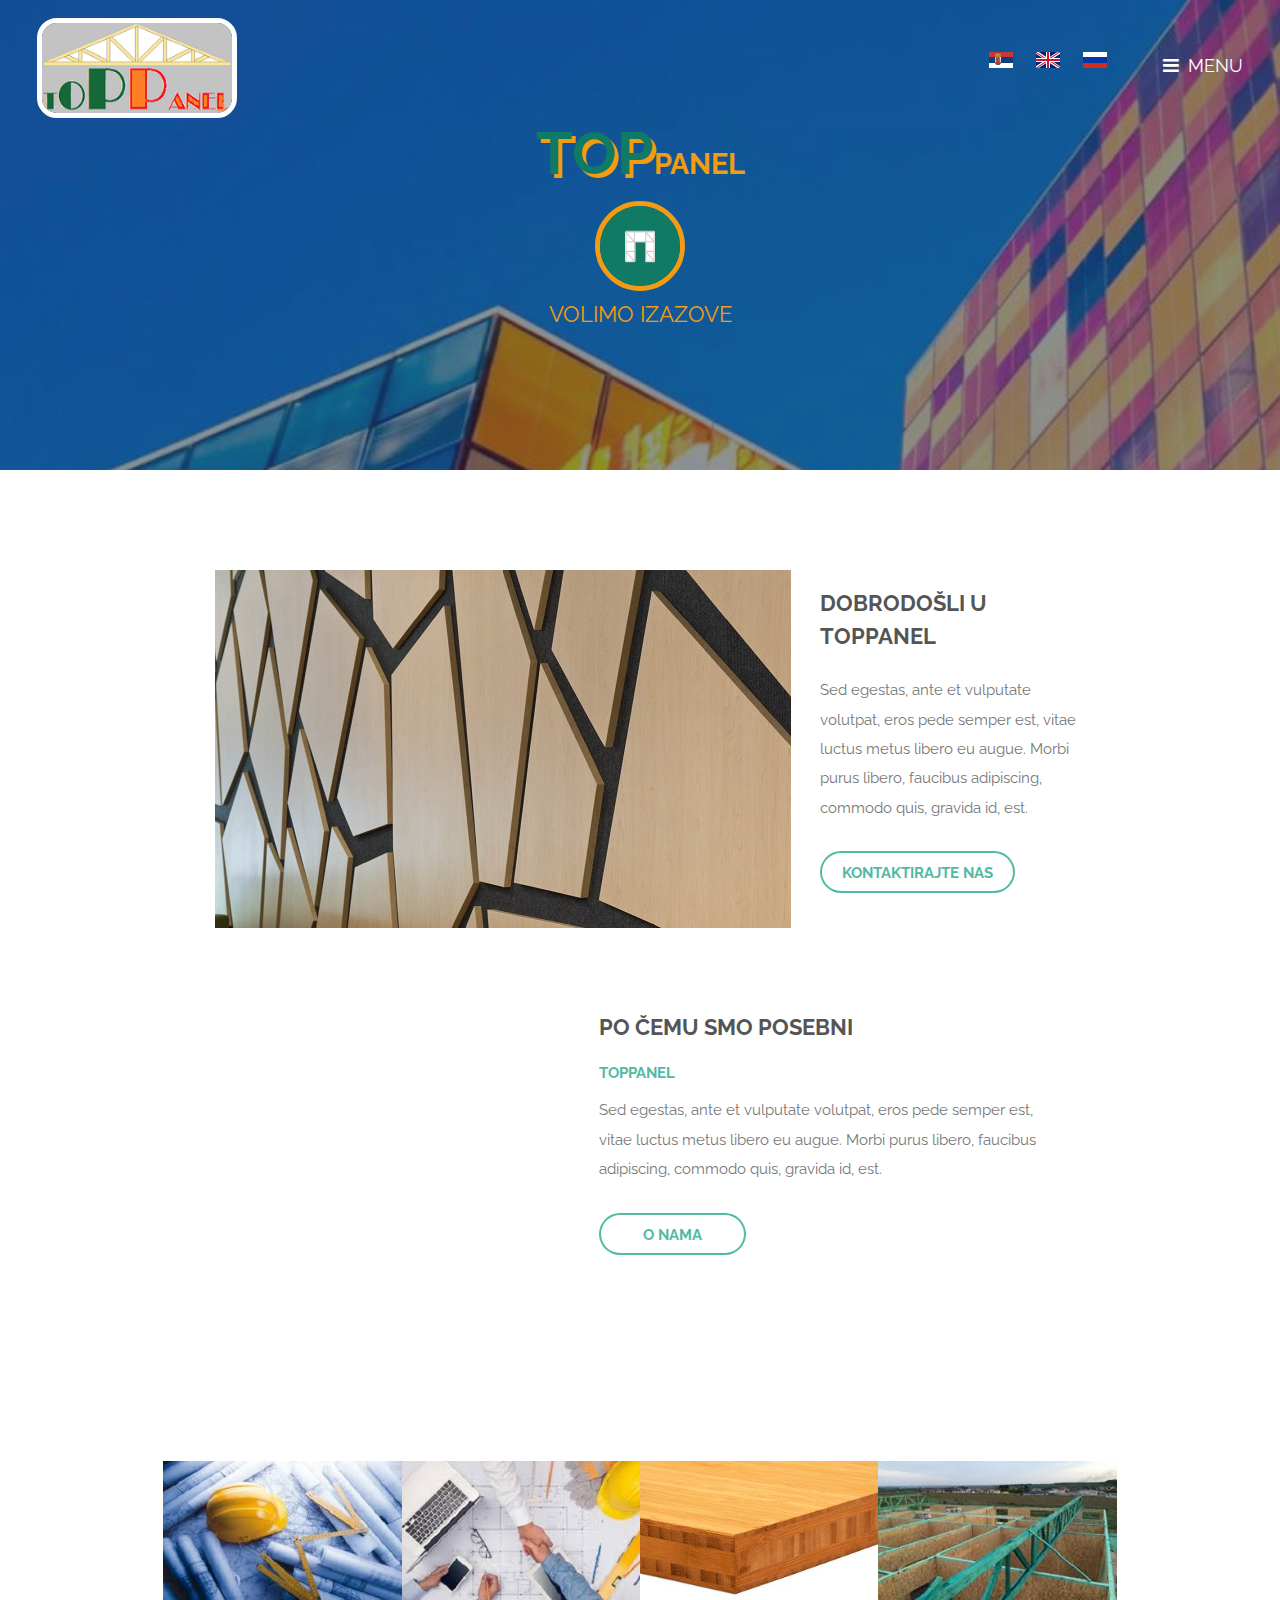
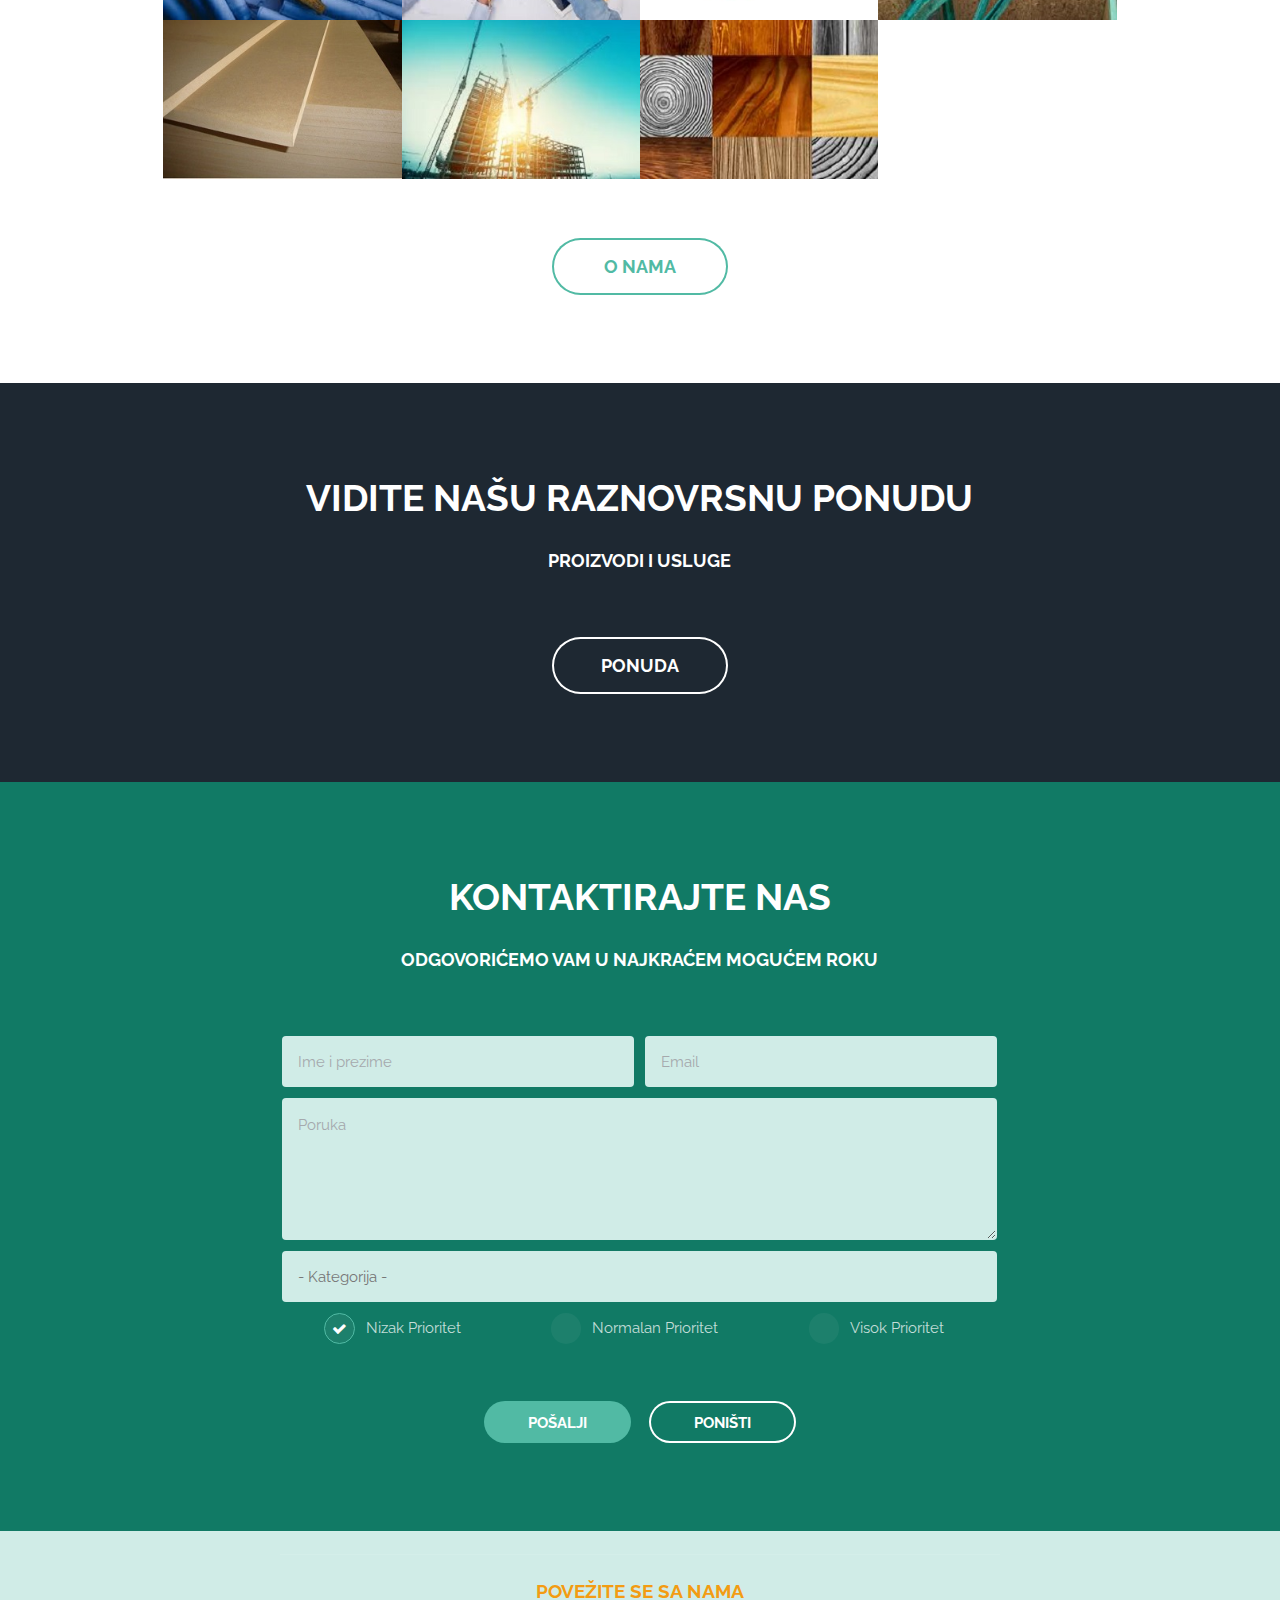
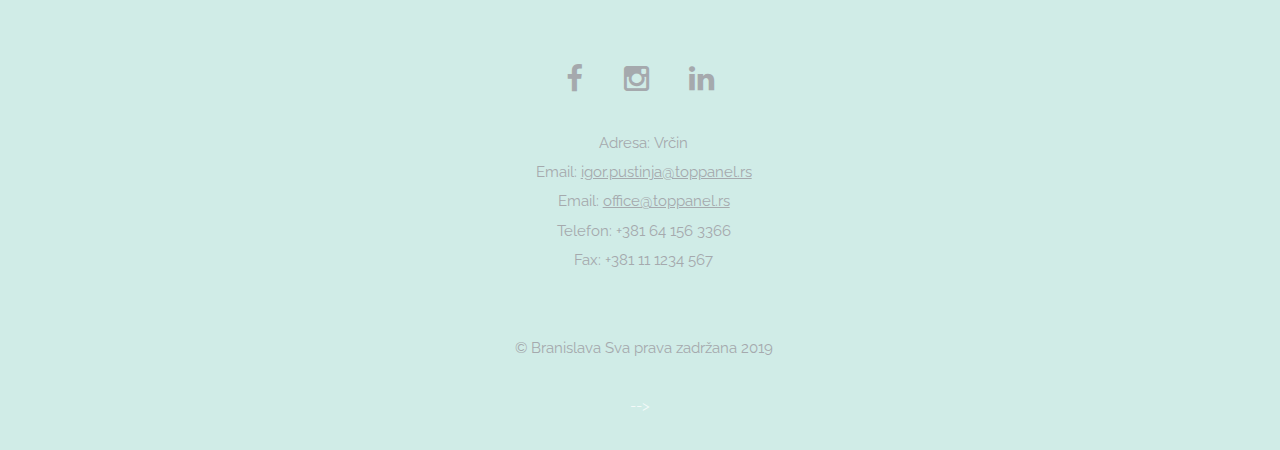
==== index.html @ eb857fca "Add files via upload" ====
<!DOCTYPE HTML>
<!--
	Retrospect by TEMPLATED
	templated.co @templatedco
	Released for free under the Creative Commons Attribution 3.0 license (templated.co/license)
-->
<html>
	<head>
		<title>Početna</title>
		<meta charset="utf-8" />
		<meta name="viewport" content="width=device-width, initial-scale=1" />
		<!--[if lte IE 8]><script src="assets/js/ie/html5shiv.js"></script><![endif]-->
		<link rel="stylesheet" href="assets/css/main.css" />
		<!--[if lte IE 8]><link rel="stylesheet" href="assets/css/ie8.css" /><![endif]-->
		<!--[if lte IE 9]><link rel="stylesheet" href="assets/css/ie9.css" /><![endif]-->
		
		<link rel="icon" href="images/p-favicon.png">
	</head>
	<body class="landing">

		<!-- Header -->
			<header id="header" class="alt">
				<!-- <img src="images/logo toppanel.png"> -->
				<h1><span><img class="image-logo"src="images/logo-small.png"></span></h1>

					<!-- <a href="index.html">TopPanel</a> --><!-- </h1> -->
					
                <a href="oNama.html" class="flag-icon"><img src="images/RS.png">
				
				<a href="index-gb.html" class="flag-icon"><img src="images/GB.png">
					<a href="#" class="flag-icon"><img src="images/RU.png">
				<a href="#nav">MENU</a>
				 

			</header>

		<!-- Nav -->
			<nav id="nav">
				<ul class="links">
					<li><a href="index.html">Početna</a></li>
					<li><a href="oNama.html">O nama</a></li>
					<li><a href="ponuda.html">Ponuda</a></li>
					<li><a href="kontaktForma.html">Kontakt</a></li>
				</ul>
			</nav>

		<!-- Banner -->
			<section id="banner">
				<!-- <span class="image"><img src="images/pp.jpg" alt="" /></span> -->
				
				<!-- <img class="imageIcon" src="images/construction-icon.png" alt=""> -->
				<!-- <span class="image-i"><img src="images/construction-icon.png" alt="" /></span> -->
				<!-- <i class="icon fa-diamond"></i> -->
				<!-- <img src="construction.jpg"> -->
				<h2><span class="top">Top</span>Panel</h2>

				<img class="imageIcon" src="images/p-green.png" alt="">
				<p>Volimo izazove</p>
				<ul class="actions">
					<!-- <li><a href="#" class="button big special">Learn More</a></li> -->
				</ul>
			</section>

		<!-- One -->
			<section id="one" class="wrapper style1">
				<div class="inner">
					<article class="feature left">
						<span class="image1"><img src="images/pic1.jpg" alt="" /></span>
						<div class="content">
							<h2>Dobrodošli u Toppanel</h2>
							<p>Sed egestas, ante et vulputate volutpat, eros pede semper est, vitae luctus metus libero eu augue. Morbi purus libero, faucibus adipiscing, commodo quis, gravida id, est.</p>
							<ul class="actions">
								<li>
									<a href="kontaktForma.html" class="button alt">Kontaktirajte nas</a>
								</li>
							</ul>
						</div>
					</article>
					<article class="feature right">
						<span class="image2"><img src="images/apstract-s.jpg" alt="" /></span>
						<div class="content">
							<h2>Po čemu smo posebni<h1><a href="index.html">Toppanel</a></h1></h2>
							<p>Sed egestas, ante et vulputate volutpat, eros pede semper est, vitae luctus metus libero eu augue. Morbi purus libero, faucibus adipiscing, commodo quis, gravida id, est.</p>
							<ul class="actions">
								<li>
									<a href="oNama.html" class="button alt">O nama</a>
								</li>
							</ul>
						</div>
					</article>
				</div>
			</section>

		<!-- Two -->
			<section id="two" class="wrapper special">
				<div class="inner">
					<!-- <header class="major narrow">
						<h2>Aliquam Blandit Mauris</h2>
						<p>Ipsum dolor tempus commodo turpis adipiscing Tempor placerat sed amet accumsan</p>
					</header> -->
					<div class="image-grid">
						<a href="#" class="image"><img src="images/planovi.jpg" alt="" /></a>
						<a href="#" class="image"><img src="images/saradnja.jpg" alt="" /></a>
						<a href="#" class="image"><img src="images/panel01.jpg" alt="" /></a>
						<a href="#" class="image"><img src="images/banner2.jpg" alt="" /></a>
						<a href="#" class="image"><img src="images/panel02.jpg" alt="" /></a>
					<!-- 	<a href="#" class="image"><img src="images/constr.jpg" alt="" /></a> -->
						
						<a href="#" class="image"><img src="images/izgradnja.jpg" alt="" /></a>
						<a href="#" class="image"><img src="images/drvo1.jpg" alt="" /></a>
						<a href="#" class="image"><img src="images/pic07.jpg" alt="" /></a>
					</div>
					<ul class="actions">
						<li><a href="oNama.html" class="button big alt">O nama</a></li>
					</ul>
				</div>
			</section>

		<!-- Three -->
			<section id="three" class="wrapper style3 special">
				<div class="inner">
					<header class="major narrow	">
						<h2>Vidite našu raznovrsnu ponudu</h2>
						<p>Proizvodi i usluge</p>
					</header>
					<ul class="actions">
						<li><a href="ponuda.html" class="button big alt">Ponuda</a></li>
					</ul>
				</div>
			</section>

		<!-- Four -->
			<section id="four" class="wrapper style2 special">
				<div class="inner">
					<header class="major narrow">
						<h2>Kontaktirajte nas</h2>
						<p>Odgovorićemo vam u najkraćem mogućem roku</p>
					</header>
					<form action="#" method="POST">
						<div class="container 75%">
							<div class="row uniform 50%">
								<div class="6u 12u$(xsmall)">
									<input name="name" placeholder="Ime i prezime" type="text" />
								</div>
								<div class="6u$ 12u$(xsmall)">
									<input name="email" placeholder="Email" type="email" />
								</div>
								<div class="12u$">
									<textarea name="message" placeholder="Poruka" rows="4"></textarea>
								</div>
								<div class="12u$">
										<div class="select-wrapper">
											<select name="category" id="category">
												<option value="">- Kategorija -</option>
												<option value="1">Proizvodnja</option>
												<option value="1">Isporuka</option>
												<option value="1">Administracija</option>
												<option value="1">Kadrovska</option>
											</select>
										</div>
									</div>
									<div class="4u 12u$(xsmall)">
										<input type="radio" id="priority-low" name="priority" checked>
										<label for="priority-low">Nizak Prioritet</label>
									</div>
									<div class="4u 12u$(xsmall)">
										<input type="radio" id="priority-normal" name="priority">
										<label for="priority-normal">Normalan Prioritet</label>
									</div>
									<div class="4u$ 12u$(xsmall)">
										<input type="radio" id="priority-high" name="priority">
										<label for="priority-high">Visok Prioritet</label>
									</div>
									<!-- <div class="6u 12u$(small)">
										<input type="checkbox" id="copy" name="copy">
										<label for="copy">Email me a copy of this message</label>
									</div>
									<div class="6u$ 12u$(small)">
										<input type="checkbox" id="human" name="human" checked>
										<label for="human">I am a human and not a robot</label>
									</div> -->
							</div>
						</div>
						<ul class="actions">
							<li><input type="submit" class="special" value="Pošalji" /></li>
							<li><input type="reset" class="alt" value="Poništi" /></li>
						</ul>
					</form>
				</div>
			</section>

		<!-- Footer -->
			<footer id="footer">
				<div class="inner">
					<div class="inner">
					<header class="major narrow">
						<h3>Povežite se sa nama</h3>
					<!-- 	<p>Where are we</p> -->
					</header>
					<!-- <ul class="copyright">
						
						<li>Adresa: Milutina Milankovića, Beograd</li><br>
						<li>Email: <a #>branislavamladenovic1@gmail.com</a></li>
					</ul> -->
					<ul class="icons">
						<li><a href="#" class="icon fa-facebook">
							<span class="label">Facebook</span>
						</a></li>
						<!-- <li><a href="#" class="icon fa-twitter">
							<span class="label">Twitter</span>
						</a></li> -->
						<li><a href="#" class="icon fa-instagram">
							<span class="label">Instagram</span>
						</a></li>
						<li><a href="#" class="icon fa-linkedin">
							<span class="label">LinkedIn</span>
						</a></li>
					</ul>
					<ul class="copyright">
						<li>Adresa: Vrčin</li>
						<li>Email: <a #>igor.pustinja@toppanel.rs</a></li>
						<li>Email: <a #>office@toppanel.rs</a></li>
						<li>Telefon: +381 64 156 3366</li>
						<li>Fax: +381 11 1234 567</li><br><br>
						<li>&copy; Branislava Sva prava zadržana 2019</li>
						<!-- <li>Images: <a href="http://unsplash.com">TopPanel</a>.</li>
						<li>Design: <a href="http://templated.co">BM</a>.</li> -->
					</ul>
					<!-- ="http://templated.co">BM</a>.</li> --> -->
					</ul>
				</div>
			</footer>

		<!-- Scripts -->
			<script src="assets/js/jquery.min.js"></script>
			<script src="assets/js/skel.min.js"></script>
			<script src="assets/js/util.js"></script>
			<!--[if lte IE 8]><script src="assets/js/ie/respond.min.js"></script><![endif]-->
			<script src="assets/js/main.js"></script>

	</body>
</html>
---- assets/css/main.css ----
@charset "UTF-8";
@import url(font-awesome.min.css);
@import url("https://fonts.googleapis.com/css?family=Raleway:400,500,700");

/*
	Retrospect by TEMPLATED
	templated.co @templatedco
	Released for free under the Creative Commons Attribution 3.0 license (templated.co/license)
*/

/* Reset */

	html, body, div, span, applet, object, iframe, h1, h2, h3, h4, h5, h6, p, blockquote, pre, a, abbr, acronym, address, big, cite, code, del, dfn, em, img, ins, kbd, q, s, samp, small, strike, strong, sub, sup, tt, var, b, u, i, center, dl, dt, dd, ol, ul, li, fieldset, form, label, legend, table, caption, tbody, tfoot, thead, tr, th, td, article, aside, canvas, details, embed, figure, figcaption, footer, header, hgroup, menu, nav, output, ruby, section, summary, time, mark, audio, video {
		margin: 0;
		padding: 0;
		border: 0;
		font-size: 100%;
		font: inherit;
		vertical-align: baseline;
	}

	article, aside, details, figcaption, figure, footer, header, hgroup, menu, nav, section {
		display: block;
	}

	body {
		line-height: 1;
	}

	ol, ul {
		list-style: none;
	}

	blockquote, q {
		quotes: none;
	}

	blockquote:before, blockquote:after, q:before, q:after {
		content: '';
		content: none;
	}

	table {
		border-collapse: collapse;
		border-spacing: 0;
	}

	body {
		-webkit-text-size-adjust: none;
	}

/* Box Model */

	*, *:before, *:after {
		-moz-box-sizing: border-box;
		-webkit-box-sizing: border-box;
		box-sizing: border-box;
	}

/* Containers */

	.container {
		margin-left: auto;
		margin-right: auto;
	}

	.container.\31 25\25 {
		width: 100%;
		max-width: 100em;
		min-width: 80em;
	}

	.container.\37 5\25 {
		width: 60em;
	}

	.container.\35 0\25 {
		width: 40em;
	}

	.container.\32 5\25 {
		width: 20em;
	}

	.container {
		width: 80em;
	}

	@media screen and (max-width: 1680px) {

		.container.\31 25\25 {
			width: 100%;
			max-width: 100em;
			min-width: 80em;
		}

		.container.\37 5\25 {
			width: 60em;
		}

		.container.\35 0\25 {
			width: 40em;
		}

		.container.\32 5\25 {
			width: 20em;
		}

		.container {
			width: 80em;
		}

	}

	@media screen and (max-width: 1280px) {

		.container.\31 25\25 {
			width: 100%;
			max-width: 81.25em;
			min-width: 65em;
		}

		.container.\37 5\25 {
			width: 48.75em;
		}

		.container.\35 0\25 {
			width: 32.5em;
		}

		.container.\32 5\25 {
			width: 16.25em;
		}

		.container {
			width: 65em;
		}

	}

	@media screen and (max-width: 980px) {

		.container.\31 25\25 {
			width: 100%;
			max-width: 112.5%;
			min-width: 90%;
		}

		.container.\37 5\25 {
			width: 67.5%;
		}

		.container.\35 0\25 {
			width: 45%;
		}

		.container.\32 5\25 {
			width: 22.5%;
		}

		.container {
			width: 90% !important;
		}

	}

	@media screen and (max-width: 736px) {

		.container.\31 25\25 {
			width: 100%;
			max-width: 112.5%;
			min-width: 90%;
		}

		.container.\37 5\25 {
			width: 67.5%;
		}

		.container.\35 0\25 {
			width: 45%;
		}

		.container.\32 5\25 {
			width: 22.5%;
		}

		.container {
			width: 90% !important;
		}

	}

	@media screen and (max-width: 480px) {

		.container.\31 25\25 {
			width: 100%;
			max-width: 112.5%;
			min-width: 90%;
		}

		.container.\37 5\25 {
			width: 67.5%;
		}

		.container.\35 0\25 {
			width: 45%;
		}

		.container.\32 5\25 {
			width: 22.5%;
		}

		.container {
			width: 90% !important;
		}

	}

/* Grid */

	.row {
		border-bottom: solid 1px transparent;
		-moz-box-sizing: border-box;
		-webkit-box-sizing: border-box;
		box-sizing: border-box;
	}

	.row > * {
		float: left;
		-moz-box-sizing: border-box;
		-webkit-box-sizing: border-box;
		box-sizing: border-box;
	}

	.row:after, .row:before {
		content: '';
		display: block;
		clear: both;
		height: 0;
	}

	.row.uniform > * > :first-child {
		margin-top: 0;
	}

	.row.uniform > * > :last-child {
		margin-bottom: 0;
	}

	.row.\30 \25 > * {
		padding: 0 0 0 0em;
	}

	.row.\30 \25 {
		margin: 0 0 -1px 0em;
	}

	.row.uniform.\30 \25 > * {
		padding: 0em 0 0 0em;
	}

	.row.uniform.\30 \25 {
		margin: 0em 0 -1px 0em;
	}

	.row > * {
		padding: 0 0 0 2em;
	}

	.row {
		margin: 0 0 -1px -2em;
	}

	.row.uniform > * {
		padding: 2em 0 0 2em;
	}

	.row.uniform {
		margin: -2em 0 -1px -2em;
	}

	.row.\32 00\25 > * {
		padding: 0 0 0 4em;
	}

	.row.\32 00\25 {
		margin: 0 0 -1px -4em;
	}

	.row.uniform.\32 00\25 > * {
		padding: 4em 0 0 4em;
	}

	.row.uniform.\32 00\25 {
		margin: -4em 0 -1px -4em;
	}

	.row.\31 50\25 > * {
		padding: 0 0 0 3em;
	}

	.row.\31 50\25 {
		margin: 0 0 -1px -3em;
	}

	.row.uniform.\31 50\25 > * {
		padding: 3em 0 0 3em;
	}

	.row.uniform.\31 50\25 {
		margin: -3em 0 -1px -3em;
	}

	.row.\35 0\25 > * {
		padding: 0 0 0 1em;
	}

	.row.\35 0\25 {
		margin: 0 0 -1px -1em;
	}

	.row.uniform.\35 0\25 > * {
		padding: 1em 0 0 1em;
	}

	.row.uniform.\35 0\25 {
		margin: -1em 0 -1px -1em;
	}

	.row.\32 5\25 > * {
		padding: 0 0 0 0.5em;
	}

	.row.\32 5\25 {
		margin: 0 0 -1px -0.5em;
	}

	.row.uniform.\32 5\25 > * {
		padding: 0.5em 0 0 0.5em;
	}

	.row.uniform.\32 5\25 {
		margin: -0.5em 0 -1px -0.5em;
	}

	.\31 2u, .\31 2u\24 {
		width: 100%;
		clear: none;
		margin-left: 0;
	}

	.\31 1u, .\31 1u\24 {
		width: 91.6666666667%;
		clear: none;
		margin-left: 0;
	}

	.\31 0u, .\31 0u\24 {
		width: 83.3333333333%;
		clear: none;
		margin-left: 0;
	}

	.\39 u, .\39 u\24 {
		width: 75%;
		clear: none;
		margin-left: 0;
	}

	.\38 u, .\38 u\24 {
		width: 66.6666666667%;
		clear: none;
		margin-left: 0;
	}

	.\37 u, .\37 u\24 {
		width: 58.3333333333%;
		clear: none;
		margin-left: 0;
	}

	.\36 u, .\36 u\24 {
		width: 50%;
		clear: none;
		margin-left: 0;
	}

	.\35 u, .\35 u\24 {
		width: 41.6666666667%;
		clear: none;
		margin-left: 0;
	}

	.\34 u, .\34 u\24 {
		width: 33.3333333333%;
		clear: none;
		margin-left: 0;
	}

	.\33 u, .\33 u\24 {
		width: 25%;
		clear: none;
		margin-left: 0;
	}

	.\32 u, .\32 u\24 {
		width: 16.6666666667%;
		clear: none;
		margin-left: 0;
	}

	.\31 u, .\31 u\24 {
		width: 8.3333333333%;
		clear: none;
		margin-left: 0;
	}

	.\31 2u\24 + *,
	.\31 1u\24 + *,
	.\31 0u\24 + *,
	.\39 u\24 + *,
	.\38 u\24 + *,
	.\37 u\24 + *,
	.\36 u\24 + *,
	.\35 u\24 + *,
	.\34 u\24 + *,
	.\33 u\24 + *,
	.\32 u\24 + *,
	.\31 u\24 + * {
		clear: left;
	}

	.\-11u {
		margin-left: 91.66667%;
	}

	.\-10u {
		margin-left: 83.33333%;
	}

	.\-9u {
		margin-left: 75%;
	}

	.\-8u {
		margin-left: 66.66667%;
	}

	.\-7u {
		margin-left: 58.33333%;
	}

	.\-6u {
		margin-left: 50%;
	}

	.\-5u {
		margin-left: 41.66667%;
	}

	.\-4u {
		margin-left: 33.33333%;
	}

	.\-3u {
		margin-left: 25%;
	}

	.\-2u {
		margin-left: 16.66667%;
	}

	.\-1u {
		margin-left: 8.33333%;
	}

	@media screen and (max-width: 1680px) {

		.row > * {
			padding: 0 0 0 2em;
		}

		.row {
			margin: 0 0 -1px -2em;
		}

		.row.uniform > * {
			padding: 2em 0 0 2em;
		}

		.row.uniform {
			margin: -2em 0 -1px -2em;
		}

		.row.\32 00\25 > * {
			padding: 0 0 0 4em;
		}

		.row.\32 00\25 {
			margin: 0 0 -1px -4em;
		}

		.row.uniform.\32 00\25 > * {
			padding: 4em 0 0 4em;
		}

		.row.uniform.\32 00\25 {
			margin: -4em 0 -1px -4em;
		}

		.row.\31 50\25 > * {
			padding: 0 0 0 3em;
		}

		.row.\31 50\25 {
			margin: 0 0 -1px -3em;
		}

		.row.uniform.\31 50\25 > * {
			padding: 3em 0 0 3em;
		}

		.row.uniform.\31 50\25 {
			margin: -3em 0 -1px -3em;
		}

		.row.\35 0\25 > * {
			padding: 0 0 0 1em;
		}

		.row.\35 0\25 {
			margin: 0 0 -1px -1em;
		}

		.row.uniform.\35 0\25 > * {
			padding: 1em 0 0 1em;
		}

		.row.uniform.\35 0\25 {
			margin: -1em 0 -1px -1em;
		}

		.row.\32 5\25 > * {
			padding: 0 0 0 0.5em;
		}

		.row.\32 5\25 {
			margin: 0 0 -1px -0.5em;
		}

		.row.uniform.\32 5\25 > * {
			padding: 0.5em 0 0 0.5em;
		}

		.row.uniform.\32 5\25 {
			margin: -0.5em 0 -1px -0.5em;
		}

		.\31 2u\28xlarge\29, .\31 2u\24\28xlarge\29 {
			width: 100%;
			clear: none;
			margin-left: 0;
		}

		.\31 1u\28xlarge\29, .\31 1u\24\28xlarge\29 {
			width: 91.6666666667%;
			clear: none;
			margin-left: 0;
		}

		.\31 0u\28xlarge\29, .\31 0u\24\28xlarge\29 {
			width: 83.3333333333%;
			clear: none;
			margin-left: 0;
		}

		.\39 u\28xlarge\29, .\39 u\24\28xlarge\29 {
			width: 75%;
			clear: none;
			margin-left: 0;
		}

		.\38 u\28xlarge\29, .\38 u\24\28xlarge\29 {
			width: 66.6666666667%;
			clear: none;
			margin-left: 0;
		}

		.\37 u\28xlarge\29, .\37 u\24\28xlarge\29 {
			width: 58.3333333333%;
			clear: none;
			margin-left: 0;
		}

		.\36 u\28xlarge\29, .\36 u\24\28xlarge\29 {
			width: 50%;
			clear: none;
			margin-left: 0;
		}

		.\35 u\28xlarge\29, .\35 u\24\28xlarge\29 {
			width: 41.6666666667%;
			clear: none;
			margin-left: 0;
		}

		.\34 u\28xlarge\29, .\34 u\24\28xlarge\29 {
			width: 33.3333333333%;
			clear: none;
			margin-left: 0;
		}

		.\33 u\28xlarge\29, .\33 u\24\28xlarge\29 {
			width: 25%;
			clear: none;
			margin-left: 0;
		}

		.\32 u\28xlarge\29, .\32 u\24\28xlarge\29 {
			width: 16.6666666667%;
			clear: none;
			margin-left: 0;
		}

		.\31 u\28xlarge\29, .\31 u\24\28xlarge\29 {
			width: 8.3333333333%;
			clear: none;
			margin-left: 0;
		}

		.\31 2u\24\28xlarge\29 + *,
		.\31 1u\24\28xlarge\29 + *,
		.\31 0u\24\28xlarge\29 + *,
		.\39 u\24\28xlarge\29 + *,
		.\38 u\24\28xlarge\29 + *,
		.\37 u\24\28xlarge\29 + *,
		.\36 u\24\28xlarge\29 + *,
		.\35 u\24\28xlarge\29 + *,
		.\34 u\24\28xlarge\29 + *,
		.\33 u\24\28xlarge\29 + *,
		.\32 u\24\28xlarge\29 + *,
		.\31 u\24\28xlarge\29 + * {
			clear: left;
		}

		.\-11u\28xlarge\29 {
			margin-left: 91.66667%;
		}

		.\-10u\28xlarge\29 {
			margin-left: 83.33333%;
		}

		.\-9u\28xlarge\29 {
			margin-left: 75%;
		}

		.\-8u\28xlarge\29 {
			margin-left: 66.66667%;
		}

		.\-7u\28xlarge\29 {
			margin-left: 58.33333%;
		}

		.\-6u\28xlarge\29 {
			margin-left: 50%;
		}

		.\-5u\28xlarge\29 {
			margin-left: 41.66667%;
		}

		.\-4u\28xlarge\29 {
			margin-left: 33.33333%;
		}

		.\-3u\28xlarge\29 {
			margin-left: 25%;
		}

		.\-2u\28xlarge\29 {
			margin-left: 16.66667%;
		}

		.\-1u\28xlarge\29 {
			margin-left: 8.33333%;
		}

	}

	@media screen and (max-width: 1280px) {

		.row > * {
			padding: 0 0 0 1.5em;
		}

		.row {
			margin: 0 0 -1px -1.5em;
		}

		.row.uniform > * {
			padding: 1.5em 0 0 1.5em;
		}

		.row.uniform {
			margin: -1.5em 0 -1px -1.5em;
		}

		.row.\32 00\25 > * {
			padding: 0 0 0 3em;
		}

		.row.\32 00\25 {
			margin: 0 0 -1px -3em;
		}

		.row.uniform.\32 00\25 > * {
			padding: 3em 0 0 3em;
		}

		.row.uniform.\32 00\25 {
			margin: -3em 0 -1px -3em;
		}

		.row.\31 50\25 > * {
			padding: 0 0 0 2.25em;
		}

		.row.\31 50\25 {
			margin: 0 0 -1px -2.25em;
		}

		.row.uniform.\31 50\25 > * {
			padding: 2.25em 0 0 2.25em;
		}

		.row.uniform.\31 50\25 {
			margin: -2.25em 0 -1px -2.25em;
		}

		.row.\35 0\25 > * {
			padding: 0 0 0 0.75em;
		}

		.row.\35 0\25 {
			margin: 0 0 -1px -0.75em;
		}

		.row.uniform.\35 0\25 > * {
			padding: 0.75em 0 0 0.75em;
		}

		.row.uniform.\35 0\25 {
			margin: -0.75em 0 -1px -0.75em;
		}

		.row.\32 5\25 > * {
			padding: 0 0 0 0.375em;
		}

		.row.\32 5\25 {
			margin: 0 0 -1px -0.375em;
		}

		.row.uniform.\32 5\25 > * {
			padding: 0.375em 0 0 0.375em;
		}

		.row.uniform.\32 5\25 {
			margin: -0.375em 0 -1px -0.375em;
		}

		.\31 2u\28large\29, .\31 2u\24\28large\29 {
			width: 100%;
			clear: none;
			margin-left: 0;
		}

		.\31 1u\28large\29, .\31 1u\24\28large\29 {
			width: 91.6666666667%;
			clear: none;
			margin-left: 0;
		}

		.\31 0u\28large\29, .\31 0u\24\28large\29 {
			width: 83.3333333333%;
			clear: none;
			margin-left: 0;
		}

		.\39 u\28large\29, .\39 u\24\28large\29 {
			width: 75%;
			clear: none;
			margin-left: 0;
		}

		.\38 u\28large\29, .\38 u\24\28large\29 {
			width: 66.6666666667%;
			clear: none;
			margin-left: 0;
		}

		.\37 u\28large\29, .\37 u\24\28large\29 {
			width: 58.3333333333%;
			clear: none;
			margin-left: 0;
		}

		.\36 u\28large\29, .\36 u\24\28large\29 {
			width: 50%;
			clear: none;
			margin-left: 0;
		}

		.\35 u\28large\29, .\35 u\24\28large\29 {
			width: 41.6666666667%;
			clear: none;
			margin-left: 0;
		}

		.\34 u\28large\29, .\34 u\24\28large\29 {
			width: 33.3333333333%;
			clear: none;
			margin-left: 0;
		}

		.\33 u\28large\29, .\33 u\24\28large\29 {
			width: 25%;
			clear: none;
			margin-left: 0;
		}

		.\32 u\28large\29, .\32 u\24\28large\29 {
			width: 16.6666666667%;
			clear: none;
			margin-left: 0;
		}

		.\31 u\28large\29, .\31 u\24\28large\29 {
			width: 8.3333333333%;
			clear: none;
			margin-left: 0;
		}

		.\31 2u\24\28large\29 + *,
		.\31 1u\24\28large\29 + *,
		.\31 0u\24\28large\29 + *,
		.\39 u\24\28large\29 + *,
		.\38 u\24\28large\29 + *,
		.\37 u\24\28large\29 + *,
		.\36 u\24\28large\29 + *,
		.\35 u\24\28large\29 + *,
		.\34 u\24\28large\29 + *,
		.\33 u\24\28large\29 + *,
		.\32 u\24\28large\29 + *,
		.\31 u\24\28large\29 + * {
			clear: left;
		}

		.\-11u\28large\29 {
			margin-left: 91.66667%;
		}

		.\-10u\28large\29 {
			margin-left: 83.33333%;
		}

		.\-9u\28large\29 {
			margin-left: 75%;
		}

		.\-8u\28large\29 {
			margin-left: 66.66667%;
		}

		.\-7u\28large\29 {
			margin-left: 58.33333%;
		}

		.\-6u\28large\29 {
			margin-left: 50%;
		}

		.\-5u\28large\29 {
			margin-left: 41.66667%;
		}

		.\-4u\28large\29 {
			margin-left: 33.33333%;
		}

		.\-3u\28large\29 {
			margin-left: 25%;
		}

		.\-2u\28large\29 {
			margin-left: 16.66667%;
		}

		.\-1u\28large\29 {
			margin-left: 8.33333%;
		}

	}

	@media screen and (max-width: 980px) {

		.row > * {
			padding: 0 0 0 1.5em;
		}

		.row {
			margin: 0 0 -1px -1.5em;
		}

		.row.uniform > * {
			padding: 1.5em 0 0 1.5em;
		}

		.row.uniform {
			margin: -1.5em 0 -1px -1.5em;
		}

		.row.\32 00\25 > * {
			padding: 0 0 0 3em;
		}

		.row.\32 00\25 {
			margin: 0 0 -1px -3em;
		}

		.row.uniform.\32 00\25 > * {
			padding: 3em 0 0 3em;
		}

		.row.uniform.\32 00\25 {
			margin: -3em 0 -1px -3em;
		}

		.row.\31 50\25 > * {
			padding: 0 0 0 2.25em;
		}

		.row.\31 50\25 {
			margin: 0 0 -1px -2.25em;
		}

		.row.uniform.\31 50\25 > * {
			padding: 2.25em 0 0 2.25em;
		}

		.row.uniform.\31 50\25 {
			margin: -2.25em 0 -1px -2.25em;
		}

		.row.\35 0\25 > * {
			padding: 0 0 0 0.75em;
		}

		.row.\35 0\25 {
			margin: 0 0 -1px -0.75em;
		}

		.row.uniform.\35 0\25 > * {
			padding: 0.75em 0 0 0.75em;
		}

		.row.uniform.\35 0\25 {
			margin: -0.75em 0 -1px -0.75em;
		}

		.row.\32 5\25 > * {
			padding: 0 0 0 0.375em;
		}

		.row.\32 5\25 {
			margin: 0 0 -1px -0.375em;
		}

		.row.uniform.\32 5\25 > * {
			padding: 0.375em 0 0 0.375em;
		}

		.row.uniform.\32 5\25 {
			margin: -0.375em 0 -1px -0.375em;
		}

		.\31 2u\28medium\29, .\31 2u\24\28medium\29 {
			width: 100%;
			clear: none;
			margin-left: 0;
		}

		.\31 1u\28medium\29, .\31 1u\24\28medium\29 {
			width: 91.6666666667%;
			clear: none;
			margin-left: 0;
		}

		.\31 0u\28medium\29, .\31 0u\24\28medium\29 {
			width: 83.3333333333%;
			clear: none;
			margin-left: 0;
		}

		.\39 u\28medium\29, .\39 u\24\28medium\29 {
			width: 75%;
			clear: none;
			margin-left: 0;
		}

		.\38 u\28medium\29, .\38 u\24\28medium\29 {
			width: 66.6666666667%;
			clear: none;
			margin-left: 0;
		}

		.\37 u\28medium\29, .\37 u\24\28medium\29 {
			width: 58.3333333333%;
			clear: none;
			margin-left: 0;
		}

		.\36 u\28medium\29, .\36 u\24\28medium\29 {
			width: 50%;
			clear: none;
			margin-left: 0;
		}

		.\35 u\28medium\29, .\35 u\24\28medium\29 {
			width: 41.6666666667%;
			clear: none;
			margin-left: 0;
		}

		.\34 u\28medium\29, .\34 u\24\28medium\29 {
			width: 33.3333333333%;
			clear: none;
			margin-left: 0;
		}

		.\33 u\28medium\29, .\33 u\24\28medium\29 {
			width: 25%;
			clear: none;
			margin-left: 0;
		}

		.\32 u\28medium\29, .\32 u\24\28medium\29 {
			width: 16.6666666667%;
			clear: none;
			margin-left: 0;
		}

		.\31 u\28medium\29, .\31 u\24\28medium\29 {
			width: 8.3333333333%;
			clear: none;
			margin-left: 0;
		}

		.\31 2u\24\28medium\29 + *,
		.\31 1u\24\28medium\29 + *,
		.\31 0u\24\28medium\29 + *,
		.\39 u\24\28medium\29 + *,
		.\38 u\24\28medium\29 + *,
		.\37 u\24\28medium\29 + *,
		.\36 u\24\28medium\29 + *,
		.\35 u\24\28medium\29 + *,
		.\34 u\24\28medium\29 + *,
		.\33 u\24\28medium\29 + *,
		.\32 u\24\28medium\29 + *,
		.\31 u\24\28medium\29 + * {
			clear: left;
		}

		.\-11u\28medium\29 {
			margin-left: 91.66667%;
		}

		.\-10u\28medium\29 {
			margin-left: 83.33333%;
		}

		.\-9u\28medium\29 {
			margin-left: 75%;
		}

		.\-8u\28medium\29 {
			margin-left: 66.66667%;
		}

		.\-7u\28medium\29 {
			margin-left: 58.33333%;
		}

		.\-6u\28medium\29 {
			margin-left: 50%;
		}

		.\-5u\28medium\29 {
			margin-left: 41.66667%;
		}

		.\-4u\28medium\29 {
			margin-left: 33.33333%;
		}

		.\-3u\28medium\29 {
			margin-left: 25%;
		}

		.\-2u\28medium\29 {
			margin-left: 16.66667%;
		}

		.\-1u\28medium\29 {
			margin-left: 8.33333%;
		}

	}

	@media screen and (max-width: 736px) {

		.row > * {
			padding: 0 0 0 1.25em;
		}

		.row {
			margin: 0 0 -1px -1.25em;
		}

		.row.uniform > * {
			padding: 1.25em 0 0 1.25em;
		}

		.row.uniform {
			margin: -1.25em 0 -1px -1.25em;
		}

		.row.\32 00\25 > * {
			padding: 0 0 0 2.5em;
		}

		.row.\32 00\25 {
			margin: 0 0 -1px -2.5em;
		}

		.row.uniform.\32 00\25 > * {
			padding: 2.5em 0 0 2.5em;
		}

		.row.uniform.\32 00\25 {
			margin: -2.5em 0 -1px -2.5em;
		}

		.row.\31 50\25 > * {
			padding: 0 0 0 1.875em;
		}

		.row.\31 50\25 {
			margin: 0 0 -1px -1.875em;
		}

		.row.uniform.\31 50\25 > * {
			padding: 1.875em 0 0 1.875em;
		}

		.row.uniform.\31 50\25 {
			margin: -1.875em 0 -1px -1.875em;
		}

		.row.\35 0\25 > * {
			padding: 0 0 0 0.625em;
		}

		.row.\35 0\25 {
			margin: 0 0 -1px -0.625em;
		}

		.row.uniform.\35 0\25 > * {
			padding: 0.625em 0 0 0.625em;
		}

		.row.uniform.\35 0\25 {
			margin: -0.625em 0 -1px -0.625em;
		}

		.row.\32 5\25 > * {
			padding: 0 0 0 0.3125em;
		}

		.row.\32 5\25 {
			margin: 0 0 -1px -0.3125em;
		}

		.row.uniform.\32 5\25 > * {
			padding: 0.3125em 0 0 0.3125em;
		}

		.row.uniform.\32 5\25 {
			margin: -0.3125em 0 -1px -0.3125em;
		}

		.\31 2u\28small\29, .\31 2u\24\28small\29 {
			width: 100%;
			clear: none;
			margin-left: 0;
		}

		.\31 1u\28small\29, .\31 1u\24\28small\29 {
			width: 91.6666666667%;
			clear: none;
			margin-left: 0;
		}

		.\31 0u\28small\29, .\31 0u\24\28small\29 {
			width: 83.3333333333%;
			clear: none;
			margin-left: 0;
		}

		.\39 u\28small\29, .\39 u\24\28small\29 {
			width: 75%;
			clear: none;
			margin-left: 0;
		}

		.\38 u\28small\29, .\38 u\24\28small\29 {
			width: 66.6666666667%;
			clear: none;
			margin-left: 0;
		}

		.\37 u\28small\29, .\37 u\24\28small\29 {
			width: 58.3333333333%;
			clear: none;
			margin-left: 0;
		}

		.\36 u\28small\29, .\36 u\24\28small\29 {
			width: 50%;
			clear: none;
			margin-left: 0;
		}

		.\35 u\28small\29, .\35 u\24\28small\29 {
			width: 41.6666666667%;
			clear: none;
			margin-left: 0;
		}

		.\34 u\28small\29, .\34 u\24\28small\29 {
			width: 33.3333333333%;
			clear: none;
			margin-left: 0;
		}

		.\33 u\28small\29, .\33 u\24\28small\29 {
			width: 25%;
			clear: none;
			margin-left: 0;
		}

		.\32 u\28small\29, .\32 u\24\28small\29 {
			width: 16.6666666667%;
			clear: none;
			margin-left: 0;
		}

		.\31 u\28small\29, .\31 u\24\28small\29 {
			width: 8.3333333333%;
			clear: none;
			margin-left: 0;
		}

		.\31 2u\24\28small\29 + *,
		.\31 1u\24\28small\29 + *,
		.\31 0u\24\28small\29 + *,
		.\39 u\24\28small\29 + *,
		.\38 u\24\28small\29 + *,
		.\37 u\24\28small\29 + *,
		.\36 u\24\28small\29 + *,
		.\35 u\24\28small\29 + *,
		.\34 u\24\28small\29 + *,
		.\33 u\24\28small\29 + *,
		.\32 u\24\28small\29 + *,
		.\31 u\24\28small\29 + * {
			clear: left;
		}

		.\-11u\28small\29 {
			margin-left: 91.66667%;
		}

		.\-10u\28small\29 {
			margin-left: 83.33333%;
		}

		.\-9u\28small\29 {
			margin-left: 75%;
		}

		.\-8u\28small\29 {
			margin-left: 66.66667%;
		}

		.\-7u\28small\29 {
			margin-left: 58.33333%;
		}

		.\-6u\28small\29 {
			margin-left: 50%;
		}

		.\-5u\28small\29 {
			margin-left: 41.66667%;
		}

		.\-4u\28small\29 {
			margin-left: 33.33333%;
		}

		.\-3u\28small\29 {
			margin-left: 25%;
		}

		.\-2u\28small\29 {
			margin-left: 16.66667%;
		}

		.\-1u\28small\29 {
			margin-left: 8.33333%;
		}

	}

	@media screen and (max-width: 480px) {

		.row > * {
			padding: 0 0 0 1.25em;
		}

		.row {
			margin: 0 0 -1px -1.25em;
		}

		.row.uniform > * {
			padding: 1.25em 0 0 1.25em;
		}

		.row.uniform {
			margin: -1.25em 0 -1px -1.25em;
		}

		.row.\32 00\25 > * {
			padding: 0 0 0 2.5em;
		}

		.row.\32 00\25 {
			margin: 0 0 -1px -2.5em;
		}

		.row.uniform.\32 00\25 > * {
			padding: 2.5em 0 0 2.5em;
		}

		.row.uniform.\32 00\25 {
			margin: -2.5em 0 -1px -2.5em;
		}

		.row.\31 50\25 > * {
			padding: 0 0 0 1.875em;
		}

		.row.\31 50\25 {
			margin: 0 0 -1px -1.875em;
		}

		.row.uniform.\31 50\25 > * {
			padding: 1.875em 0 0 1.875em;
		}

		.row.uniform.\31 50\25 {
			margin: -1.875em 0 -1px -1.875em;
		}

		.row.\35 0\25 > * {
			padding: 0 0 0 0.625em;
		}

		.row.\35 0\25 {
			margin: 0 0 -1px -0.625em;
		}

		.row.uniform.\35 0\25 > * {
			padding: 0.625em 0 0 0.625em;
		}

		.row.uniform.\35 0\25 {
			margin: -0.625em 0 -1px -0.625em;
		}

		.row.\32 5\25 > * {
			padding: 0 0 0 0.3125em;
		}

		.row.\32 5\25 {
			margin: 0 0 -1px -0.3125em;
		}

		.row.uniform.\32 5\25 > * {
			padding: 0.3125em 0 0 0.3125em;
		}

		.row.uniform.\32 5\25 {
			margin: -0.3125em 0 -1px -0.3125em;
		}

		.\31 2u\28xsmall\29, .\31 2u\24\28xsmall\29 {
			width: 100%;
			clear: none;
			margin-left: 0;
		}

		.\31 1u\28xsmall\29, .\31 1u\24\28xsmall\29 {
			width: 91.6666666667%;
			clear: none;
			margin-left: 0;
		}

		.\31 0u\28xsmall\29, .\31 0u\24\28xsmall\29 {
			width: 83.3333333333%;
			clear: none;
			margin-left: 0;
		}

		.\39 u\28xsmall\29, .\39 u\24\28xsmall\29 {
			width: 75%;
			clear: none;
			margin-left: 0;
		}

		.\38 u\28xsmall\29, .\38 u\24\28xsmall\29 {
			width: 66.6666666667%;
			clear: none;
			margin-left: 0;
		}

		.\37 u\28xsmall\29, .\37 u\24\28xsmall\29 {
			width: 58.3333333333%;
			clear: none;
			margin-left: 0;
		}

		.\36 u\28xsmall\29, .\36 u\24\28xsmall\29 {
			width: 50%;
			clear: none;
			margin-left: 0;
		}

		.\35 u\28xsmall\29, .\35 u\24\28xsmall\29 {
			width: 41.6666666667%;
			clear: none;
			margin-left: 0;
		}

		.\34 u\28xsmall\29, .\34 u\24\28xsmall\29 {
			width: 33.3333333333%;
			clear: none;
			margin-left: 0;
		}

		.\33 u\28xsmall\29, .\33 u\24\28xsmall\29 {
			width: 25%;
			clear: none;
			margin-left: 0;
		}

		.\32 u\28xsmall\29, .\32 u\24\28xsmall\29 {
			width: 16.6666666667%;
			clear: none;
			margin-left: 0;
		}

		.\31 u\28xsmall\29, .\31 u\24\28xsmall\29 {
			width: 8.3333333333%;
			clear: none;
			margin-left: 0;
		}

		.\31 2u\24\28xsmall\29 + *,
		.\31 1u\24\28xsmall\29 + *,
		.\31 0u\24\28xsmall\29 + *,
		.\39 u\24\28xsmall\29 + *,
		.\38 u\24\28xsmall\29 + *,
		.\37 u\24\28xsmall\29 + *,
		.\36 u\24\28xsmall\29 + *,
		.\35 u\24\28xsmall\29 + *,
		.\34 u\24\28xsmall\29 + *,
		.\33 u\24\28xsmall\29 + *,
		.\32 u\24\28xsmall\29 + *,
		.\31 u\24\28xsmall\29 + * {
			clear: left;
		}

		.\-11u\28xsmall\29 {
			margin-left: 91.66667%;
		}

		.\-10u\28xsmall\29 {
			margin-left: 83.33333%;
		}

		.\-9u\28xsmall\29 {
			margin-left: 75%;
		}

		.\-8u\28xsmall\29 {
			margin-left: 66.66667%;
		}

		.\-7u\28xsmall\29 {
			margin-left: 58.33333%;
		}

		.\-6u\28xsmall\29 {
			margin-left: 50%;
		}

		.\-5u\28xsmall\29 {
			margin-left: 41.66667%;
		}

		.\-4u\28xsmall\29 {
			margin-left: 33.33333%;
		}

		.\-3u\28xsmall\29 {
			margin-left: 25%;
		}

		.\-2u\28xsmall\29 {
			margin-left: 16.66667%;
		}

		.\-1u\28xsmall\29 {
			margin-left: 8.33333%;
		}

	}

/* Basic */

	@-ms-viewport {
		width: device-width;
	}

	body {
		-ms-overflow-style: scrollbar;
	}

	@media screen and (max-width: 480px) {

		html, body {
			min-width: 320px;
		}

	}

	body {
		background: #fff;
		 background:#e8f6f3;
	}

		body.is-loading *, body.is-loading *:before, body.is-loading *:after {
			-moz-animation: none !important;
			-webkit-animation: none !important;
			-ms-animation: none !important;
			animation: none !important;
			-moz-transition: none !important;
			-webkit-transition: none !important;
			-ms-transition: none !important;
			transition: none !important;
		}

/* Type */

	body {
		background-color: #fff;
		color: #777;
	}

	body, input, select, textarea {
		font-family: "Raleway", Helvetica, sans-serif;
		font-size: 14pt;
		font-weight: 400;
		line-height: 2em;
	}

		@media screen and (max-width: 1680px) {

			body, input, select, textarea {
				font-size: 11pt;
			}

		}

		@media screen and (max-width: 1280px) {

			body, input, select, textarea {
				font-size: 11pt;
			}

		}

		@media screen and (max-width: 980px) {

			body, input, select, textarea {
				font-size: 12pt;
			}

		}

		@media screen and (max-width: 736px) {

			body, input, select, textarea {
				font-size: 12pt;
			}

		}

		@media screen and (max-width: 480px) {

			body, input, select, textarea {
				font-size: 12pt;
			}

		}

	a {
		text-decoration: underline;
	}

		a:hover {
			text-decoration: none;
		}

	strong, b {
		font-weight: 700;
	}

	em, i {
		font-style: italic;
	}

	p {
		margin: 0 0 2em 0;
	}

	h1, h2, h3, h4, h5, h6 {
		font-weight: 700;
		line-height: 1em;
		margin: 0 0 1em 0;
		text-transform: uppercase;
	}

		h1 a, h2 a, h3 a, h4 a, h5 a, h6 a {
			text-decoration: none;
		}

	h2 {
		font-size: 1.5em;
		line-height: 1.5em;
	}

	h3 {
		font-size: 1.3em;
		line-height: 1.5em;
	}

	h4 {
		font-size: 1.1em;
		line-height: 1.5em;
	}

	h5 {
		font-size: 0.9em;
		line-height: 1.5em;
	}

	h6 {
		font-size: 0.7em;
		line-height: 1.5em;
	}

	sub {
		font-size: 0.8em;
		position: relative;
		top: 0.5em;
	}

	sup {
		font-size: 0.8em;
		position: relative;
		top: -0.5em;
	}

	blockquote {
		border-left-style: solid;
		border-left-width: 4px;
		font-style: italic;
		margin: 0 0 2em 0;
		padding: 0.5em 0 0.5em 2em;
	}

	code {
		border-radius: 4px;
		border-style: solid;
		border-width: 1px;
		font-family: "Courier New", monospace;
		font-size: 0.9em;
		margin: 0 0.25em;
		padding: 0.25em 0.65em;
	}

	pre {
		-webkit-overflow-scrolling: touch;
		font-family: "Courier New", monospace;
		font-size: 0.9em;
		margin: 0 0 2em 0;
	}

		pre code {
			display: block;
			line-height: 1.75em;
			padding: 1em 1.5em;
			overflow-x: auto;
		}

	hr {
		border: 0;
		border-bottom-style: solid;
		border-bottom-width: 1px;
		margin: 2em 0;
	}

		hr.major {
			margin: 3em 0;
		}

	.align-left {
		text-align: left;
	}

	.align-center {
		text-align: center;
	}

	.align-right {
		text-align: right;
	}

	input, select, textarea {
		color: #25383B;
	}

	a {
		color: #51BAA4;
	}

	strong, b {
		color: #25383B;
	}

	h1, h2, h3, h4, h5, h6 {
		color: #25383B;
	}

	blockquote {
		border-left-color: rgba(144, 144, 144, 0.25);
	}

	code {
		background: rgba(144, 144, 144, 0.075);
		border-color: rgba(144, 144, 144, 0.25);
	}

	hr {
		border-bottom-color: rgba(144, 144, 144, 0.25);
	}

/* Section/Article */

	section.special, article.special, header.special {
		text-align: center;
	}

	header p {
		margin: 0 0 1.5em 0;
		position: relative;
		text-transform: uppercase;
	}

	header h2 + p {
		font-size: 1.25em;
		margin-top: -1em;
		line-height: 1.85em;
		color:#f39c12 ;
		font-weight: bold;  /* ova 2 dodata*/
	}

	header h3 + p {
		font-size: 1.1em;
		margin-top: -0.8em;
		line-height: 1.5em;
	}

	header h4 + p,
	header h5 + p,
	header h6 + p {
		font-size: 0.9em;
		margin-top: -0.6em;
		line-height: 1.5em;
	}

	header.major {
		margin-bottom: 4em;
	}

		header.major h2 {
			font-size: 2.5em;
		}

	header.narrow {
		max-width: 60%;
		margin-left: auto;
		margin-right: auto;
	}

	@media screen and (max-width: 1280px) {

		header.narrow {
			max-width: 75%;
		}

	}

	@media screen and (max-width: 980px) {

		header.narrow {
			max-width: 100%;
		}

		header.major {
			margin-bottom: 2em;
		}

			header.major h2 {
				font-size: 2em;
			}

	}

	@media screen and (max-width: 736px) {

		header.major h2 {
			font-size: 1.5em;
		}

		header.major p {
			font-size: 1em;
		}

	}

	header p {
		color: #25383B;
	}

/* Form */

	form {
		margin: 0 0 2em 0;
	}

		form ul.actions {
			margin-top: 4em;
		}

		@media screen and (max-width: 736px) {

			form ul.actions {
				margin-top: 2em;
			}

		}

	label {
		display: block;
		font-size: 0.9em;
		font-weight: 700;
		margin: 0 0 1em 0;
	}

	input[type="text"],
	input[type="password"],
	input[type="email"],
	select,
	textarea {
		-moz-appearance: none;
		-webkit-appearance: none;
		-ms-appearance: none;
		appearance: none;
		border-radius: 4px;
		border-style: solid;
		border-width: 1px;
		display: block;
		outline: 0;
		padding: 0 1em;
		text-decoration: none;
		width: 100%;
	}

		input[type="text"]:invalid,
		input[type="password"]:invalid,
		input[type="email"]:invalid,
		select:invalid,
		textarea:invalid {
			box-shadow: none;
		}

	.select-wrapper {
		text-decoration: none;
		display: block;
		position: relative;
	}

		.select-wrapper:before {
			content: "";
			-moz-osx-font-smoothing: grayscale;
			-webkit-font-smoothing: antialiased;
			font-family: FontAwesome;
			font-style: normal;
			font-weight: normal;
			text-transform: none !important;
		}

		.select-wrapper:before {
			display: block;
			height: 3.5em;
			line-height: 3.5em;
			pointer-events: none;
			position: absolute;
			right: 0;
			text-align: center;
			top: 0;
			width: 3.5em;
		}

		.select-wrapper select::-ms-expand {
			display: none;
		}

	input[type="text"],
	input[type="password"],
	input[type="email"],
	select {
		height: 3.5em;
	}

	textarea {
		padding: 0.75em 1em;
	}

	input[type="checkbox"],
	input[type="radio"] {
		-moz-appearance: none;
		-webkit-appearance: none;
		-ms-appearance: none;
		appearance: none;
		display: block;
		float: left;
		margin-right: -2em;
		opacity: 0;
		width: 1em;
		z-index: -1;
	}

		input[type="checkbox"] + label,
		input[type="radio"] + label {
			text-decoration: none;
			cursor: pointer;
			display: inline-block;
			font-size: 1em;
			font-weight: 400;
			padding-left: 2.85em;
			padding-right: 0.75em;
			position: relative;
		}

			input[type="checkbox"] + label:before,
			input[type="radio"] + label:before {
				-moz-osx-font-smoothing: grayscale;
				-webkit-font-smoothing: antialiased;
				font-family: FontAwesome;
				font-style: normal;
				font-weight: normal;
				text-transform: none !important;
			}

			input[type="checkbox"] + label:before,
			input[type="radio"] + label:before {
				border-radius: 4px;
				border-style: solid;
				border-width: 1px;
				content: '';
				display: inline-block;
				height: 2.1em;
				left: 0;
				line-height: 2.0125em;
				position: absolute;
				text-align: center;
				top: 0;
				width: 2.1em;
			}

		input[type="checkbox"]:checked + label:before,
		input[type="radio"]:checked + label:before {
			content: '\f00c';
		}

	input[type="checkbox"] + label:before {
		border-radius: 4px;
	}

	input[type="radio"] + label:before {
		border-radius: 100%;
	}

	::-webkit-input-placeholder {
		opacity: 1.0;
	}

	:-moz-placeholder {
		opacity: 1.0;
	}

	::-moz-placeholder {
		opacity: 1.0;
	}

	:-ms-input-placeholder {
		opacity: 1.0;
	}

	.formerize-placeholder {
		opacity: 1.0;
	}

	label {
		color: #25383B;
	}

	input[type="text"],
	input[type="password"],
	input[type="email"],
	select,
	textarea {
		background-color: rgba(144, 144, 144, 0.075);
		border-color: rgba(144, 144, 144, 0.25);
		color: inherit;
	}

		input[type="text"]:focus,
		input[type="password"]:focus,
		input[type="email"]:focus,
		select:focus,
		textarea:focus {
			border-color: #51BAA4;
			box-shadow: 0 0 0 1px #51BAA4;
		}

	.select-wrapper:before {
		color: rgba(144, 144, 144, 0.25);
	}

	input[type="checkbox"] + label,
	input[type="radio"] + label {
		color: #777;
	}

		input[type="checkbox"] + label:before,
		input[type="radio"] + label:before {
			background-color: rgba(144, 144, 144, 0.075);
			border-color: rgba(144, 144, 144, 0.25);
		}

	input[type="checkbox"]:checked + label:before,
	input[type="radio"]:checked + label:before {
		background-color: rgba(144, 144, 144, 0.075);
		border-color: #51BAA4;
		color: #25383B;
	}

	input[type="checkbox"]:focus + label:before,
	input[type="radio"]:focus + label:before {
		border-color: #51BAA4;
		box-shadow: 0 0 0 1px #51BAA4;
	}

	::-webkit-input-placeholder {
		color: #999 !important;
	}

	:-moz-placeholder {
		color: #999 !important;
	}

	::-moz-placeholder {
		color: #999 !important;
	}

	:-ms-input-placeholder {
		color: #999 !important;
	}

	.formerize-placeholder {
		color: #999 !important;
	}

	form.alt input[type="text"],
	form.alt input[type="password"],
	form.alt input[type="email"],
	form.alt select,
	form.alt textarea {
		background-color: transparent;
	}

/* Box */

	.box {
		border-radius: 4px;
		border-style: solid;
		border-width: 1px;
		margin-bottom: 2em;
		padding: 1.5em;
	}

		.box > :last-child,
		.box > :last-child > :last-child,
		.box > :last-child > :last-child > :last-child {
			margin-bottom: 0;
		}

		.box.alt {
			border: 0;
			border-radius: 0;
			padding: 0;
		}

	.box {
		border-color: rgba(144, 144, 144, 0.25);
	}

/* Icon */

	.icon {
		text-decoration: none;
		border-bottom: none;
		position: relative;
	}

		.icon:before {
			-moz-osx-font-smoothing: grayscale;
			-webkit-font-smoothing: antialiased;
			font-family: FontAwesome;
			font-style: normal;
			font-weight: normal;
			text-transform: none !important;
		}

		.icon > .label {
			display: none;
		}
/*--------------------------------------------------*/
/* Image */

.flag-icon{
	display: inline-block;
		position: relative;
		padding-top: -5em;

}
.imageIcon{
	    border-radius: 50%;
	   
	    border:5px solid;
	    border-color: #f39c12;
	    
		
		display: inline-block;
		position: relative;
		width: 90px;
		height: 90px;
}

.image1{
	    border-radius: 0;
		border: 0;
		display: inline-block;
		position: relative;
		padding-left:3.2rem;
		padding-top: 0.75rem;

}

.image-logo{border-radius:20px;
	border:5px solid;
	 border-color: white;
		
		display: inline-block;
		position: relative;
		width: 200px;
		height: 100px;

}
.image2{
	    border-radius: 0;
		border: 0;
		display: inline-block;
		position: relative;
		padding-right:3.2rem;
		padding-top: 0.75rem;

}

	.image {
		border-radius: 0;
		border: 0;
		display: inline-block;
		position: relative;

	}

		.image img {
			border-radius: 0;
			display: block;
		}

		.image.left, .image.right {
			max-width: 40%;
		}

			.image.left img, .image.right img {
				width: 100%;
			}

		.image.left {
			float: left;
			padding: 0 1.5em 1em 0;
			top: 0.25em;
		}

		.image.right {
			float: right;
			padding: 0 0 1em 1.5em;
			top: 0.25em;
		}

		.image.fit {
			display: block;
			margin: 0 0 2em 0;
			width: 100%;
		}

			.image.fit img {
				width: 100%;
			}

		.image.main {
			display: block;
			margin: 0 0 3em 0;
			width: 100%;
		}

			.image.main img {
				width: 100%;
			}
/*---------------------------------------*/
/* List */

	ol {
		list-style: decimal;
		margin: 0 0 2em 0;
		padding-left: 1.25em;
	}

		ol li {
			padding-left: 0.25em;
		}

	ul {
		list-style: disc;
		margin: 0 0 2em 0;
		padding-left: 1em;
	}

		ul li {
			padding-left: 0.5em;
		}

		ul.alt {
			list-style: none;
			padding-left: 0;
		}

			ul.alt > li {
				border-top-style: solid;
				border-top-width: 1px;
				padding: 0.5em 0;
			}

				ul.alt > li:first-child {
					border-top: 0;
					padding-top: 0;
				}

		ul.icons {
			cursor: default;
			list-style: none;
			padding-left: 0;
		}

			ul.icons > li {
				display: inline-block;
				padding: 0 1em 0 0;
			}

				ul.icons > li:last-child {
					padding-right: 0;
				}

				ul.icons > li .icon:before {
					font-size: 2em;
				}

		ul.actions {
			cursor: default;
			list-style: none;
			padding-left: 0;
		}

			ul.actions > li {
				display: inline-block;
				padding: 0 1em 0 0;
				vertical-align: middle;
			}

				ul.actions > li:last-child {
					padding-right: 0;
				}

			ul.actions.small > li {
				padding: 0 0.5em 0 0;
			}

			ul.actions.vertical > li {
				display: block;
				padding: 1em 0 0 0;
			}

				ul.actions.vertical > li:first-child {
					padding-top: 0;
				}

				ul.actions.vertical > li > * {
					margin-bottom: 0;
				}

			ul.actions.vertical.small > li {
				padding: 0.5em 0 0 0;
			}

				ul.actions.vertical.small > li:first-child {
					padding-top: 0;
				}

			ul.actions.fit {
				display: table;
				margin-left: -1em;
				padding: 0;
				table-layout: fixed;
				width: calc(100% + 1em);
			}

				ul.actions.fit > li {
					display: table-cell;
					padding: 0 0 0 1em;
				}

					ul.actions.fit > li > * {
						margin-bottom: 0;
					}

				ul.actions.fit.small {
					margin-left: -0.5em;
					width: calc(100% + 0.5em);
				}

					ul.actions.fit.small > li {
						padding: 0 0 0 0.5em;
					}

			@media screen and (max-width: 480px) {

				ul.actions {
					margin: 0 0 2em 0;
				}

					ul.actions > li {
						padding: 1em 0 0 0;
						display: block;
						text-align: center;
						width: 100%;
					}

						ul.actions > li:first-child {
							padding-top: 0;
						}

						ul.actions > li > * {
							width: 100%;
							margin: 0 !important;
						}

							ul.actions > li > *.icon:before {
								margin-left: -2em;
							}

					ul.actions.small > li {
						padding: 0.5em 0 0 0;
					}

						ul.actions.small > li:first-child {
							padding-top: 0;
						}

			}

	dl {
		margin: 0 0 2em 0;
	}

		dl > dt {
			display: block;
			font-weight: 700;
			margin: 0 0 1em 0;
		}

		dl > dd {
			margin-left: 2em;
		}

	ul.alt > li {
		border-top-color: rgba(144, 144, 144, 0.25);
	}

/*------------------------------------------*/

/* Table */

	.table-wrapper {
		-webkit-overflow-scrolling: touch;
		overflow-x: auto;
	}

	table {
		margin: 0 0 2em 0;
		width: 100%;
	}

		table tbody tr {
			border-style: solid;
			border-width: 1px;
			border-left: 0;
			border-right: 0;
		}

		table td {
			padding: 0.75em 0.75em;
		}

		table th {
			font-size: 0.9em;
			font-weight: 700;
			padding: 0 0.75em 0.75em 0.75em;
			text-align: left;
		}

		table thead {
			border-bottom-style: solid;
			border-bottom-width: 2px;
		}

		table tfoot {
			border-top-style: solid;
			border-top-width: 2px;
		}

		table.alt {
			border-collapse: separate;
		}

			table.alt tbody tr td {
				border-style: solid;
				border-width: 1px;
				border-left-width: 0;
				border-top-width: 0;
			}

				table.alt tbody tr td:first-child {
					border-left-width: 1px;
				}

			table.alt tbody tr:first-child td {
				border-top-width: 1px;
			}

			table.alt thead {
				border-bottom: 0;
			}

			table.alt tfoot {
				border-top: 0;
			}

	table tbody tr {
		border-color: rgba(144, 144, 144, 0.25);
	}

		table tbody tr:nth-child(2n + 1) {
			background-color: rgba(144, 144, 144, 0.075);
		}

	table th {
		color: #25383B;
	}

	table thead {
		border-bottom-color: rgba(144, 144, 144, 0.25);
	}

	table tfoot {
		border-top-color: rgba(144, 144, 144, 0.25);
	}

	table.alt tbody tr td {
		border-color: rgba(144, 144, 144, 0.25);
	}
/*------------------------------*/

/* Button */

	input[type="submit"],
	input[type="reset"],
	input[type="button"],
	button,
	.button {
		-moz-appearance: none;
		-webkit-appearance: none;
		-ms-appearance: none;
		appearance: none;
		-moz-transition: background-color 0.2s ease-in-out, color 0.2s ease-in-out;
		-webkit-transition: background-color 0.2s ease-in-out, color 0.2s ease-in-out;
		-ms-transition: background-color 0.2s ease-in-out, color 0.2s ease-in-out;
		transition: background-color 0.2s ease-in-out, color 0.2s ease-in-out;
		border-radius: 5.5em;
		border: 0;
		cursor: pointer;
		display: inline-block;
		font-weight: 700;
		height: 2.85em;
		line-height: 2.95em;
		min-width: 10em;
		padding: 0 1.5em;
		text-align: center;
		text-decoration: none;
		text-transform: uppercase;
		white-space: nowrap;
	}

		input[type="submit"].icon,
		input[type="reset"].icon,
		input[type="button"].icon,
		button.icon,
		.button.icon {
			padding-left: 1.35em;
		}

			input[type="submit"].icon:before,
			input[type="reset"].icon:before,
			input[type="button"].icon:before,
			button.icon:before,
			.button.icon:before {
				margin-right: 0.5em;
			}

		input[type="submit"].fit,
		input[type="reset"].fit,
		input[type="button"].fit,
		button.fit,
		.button.fit {
			display: block;
			margin: 0 0 1em 0;
			width: 100%;
		}

		input[type="submit"].small,
		input[type="reset"].small,
		input[type="button"].small,
		button.small,
		.button.small {
			font-size: 0.8em;
		}

		input[type="submit"].big,
		input[type="reset"].big,
		input[type="button"].big,
		button.big,
		.button.big {
			font-size: 1.2em;
			height: 3.25em;
			line-height: 3.25em;
			padding: 0 2.5em;
		}

		input[type="submit"].disabled, input[type="submit"]:disabled,
		input[type="reset"].disabled,
		input[type="reset"]:disabled,
		input[type="button"].disabled,
		input[type="button"]:disabled,
		button.disabled,
		button:disabled,
		.button.disabled,
		.button:disabled {
			cursor: default;
			opacity: 0.25;
		}

		@media screen and (max-width: 980px) {

			input[type="submit"].big,
			input[type="reset"].big,
			input[type="button"].big,
			button.big,
			.button.big {
				font-size: 1em;
			}

		}

		@media screen and (max-width: 480px) {

			input[type="submit"],
			input[type="reset"],
			input[type="button"],
			button,
			.button {
				padding: 0;
			}

		}

	input[type="submit"],
	input[type="reset"],
	input[type="button"],
	button,
	.button {
		background-color: #25383B;
		box-shadow: none;
		color: #fff !important;
	}

		input[type="submit"].icon:before,
		input[type="reset"].icon:before,
		input[type="button"].icon:before,
		button.icon:before,
		.button.icon:before {
			color: #999;
		}

		input[type="submit"]:hover,
		input[type="reset"]:hover,
		input[type="button"]:hover,
		button:hover,
		.button:hover {
			background-color: #2f474b;
		}

		input[type="submit"]:active,
		input[type="reset"]:active,
		input[type="button"]:active,
		button:active,
		.button:active {
			background-color: #1b292b;
		}

		input[type="submit"].special,
		input[type="reset"].special,
		input[type="button"].special,
		button.special,
		.button.special {
			background-color: #51BAA4;
			box-shadow: none;
			color: #fff !important;
		}

			input[type="submit"].special:hover,
			input[type="reset"].special:hover,
			input[type="button"].special:hover,
			button.special:hover,
			.button.special:hover {
				background-color: #63c1ae;
			}

			input[type="submit"].special:active,
			input[type="reset"].special:active,
			input[type="button"].special:active,
			button.special:active,
			.button.special:active {
				background-color: #45ad97;
			}

		input[type="submit"].alt,
		input[type="reset"].alt,
		input[type="button"].alt,
		button.alt,
		.button.alt {
			background-color: transparent;
			box-shadow: inset 0 0 0 2px #51BAA4;
			color: #51BAA4 !important;
		}

			input[type="submit"].alt:hover,
			input[type="reset"].alt:hover,
			input[type="button"].alt:hover,
			button.alt:hover,
			.button.alt:hover {
				background-color: rgba(144, 144, 144, 0.075);
			}

			input[type="submit"].alt:active,
			input[type="reset"].alt:active,
			input[type="button"].alt:active,
			button.alt:active,
			.button.alt:active {
				background-color: rgba(144, 144, 144, 0.2);
			}
/*----------------------------------*/

/* Feature */

	.feature {
		display: -moz-flex;
		display: -webkit-flex;
		display: -ms-flex;
		display: flex;
		-moz-align-items: center;
		-webkit-align-items: center;
		-ms-align-items: center;
		align-items: center;
		margin-bottom: 6em;
	}

		.feature:last-child {
			margin-bottom: 2em;
		}

		.feature.left {
			-moz-flex-direction: row;
			-webkit-flex-direction: row;
			-ms-flex-direction: row;
			flex-direction: row;
		}

		.feature.right {
			-moz-flex-direction: row-reverse;
			-webkit-flex-direction: row-reverse;
			-ms-flex-direction: row-reverse;
			flex-direction: row-reverse;
		}

		.feature .image {
			width: 48%;
		}

			.feature .image img {
				max-width: 100%;
			}

		.feature .content {
			padding: 2em 3em 0.1em 3em;
			width: 52%;
		}

		@media screen and (max-width: 1280px) {

			.feature {
				margin-bottom: 4em;
			}

				.feature .content {
					padding: 1em 2em 0.1em 2em;
				}

		}

		@media screen and (max-width: 980px) {

			.feature.left, .feature.right {
				-moz-flex-direction: column;
				-webkit-flex-direction: column;
				-ms-flex-direction: column;
				flex-direction: column;
			}

			.feature .image {
				width: 100%;
			}

				.feature .image img {
					width: 100%;
				}

			.feature .content {
				padding: 2em 2em 0.1em 2em;
				width: 100%;
			}

		}

		@media screen and (max-width: 736px) {

			.feature {
				margin-bottom: 2em;
			}

				.feature .content {
					padding: 2em 1em 0.1em 1em;
				}

		}

	.feature {
		background-color: rgba(144, 144, 144, 0.075);
	}
/*----------------------------	*/

/* Image Grid */

	.image-grid {
		display: -moz-flex;
		display: -webkit-flex;
		display: -ms-flex;
		display: flex;
		-moz-flex-wrap: wrap;
		-webkit-flex-wrap: wrap;
		-ms-flex-wrap: wrap;
		flex-wrap: wrap;
		margin-bottom: 4em;
	}

		.image-grid .image {
			margin: 0;
			width: 25%;
		}

			.image-grid .image img {
				width: 100%;
			}

		@media screen and (max-width: 980px) {

			.image-grid {
				margin-bottom: 3em;
			}

				.image-grid .image {
					width: 50%;
				}

		}

		@media screen and (max-width: 480px) {

			.image-grid {
				margin-bottom: 2em;
			}

				.image-grid .image {
					width: 100%;
				}

		}

/*--------------------------------------*/

/* Wrapper */

	.wrapper {
		padding: 8em 0 6em 0;
		position: relative;
	}

		.wrapper > .inner {
			margin: 0 auto;
			width: 70em;
		}

		.wrapper.style1 {
			/*background-color: #EEE;*/
			/*background-color:    #fcecba  ;
			background-color:#faf1d2;*/
			 /*background-color:#fecfa8;*/
			 background-color: #fff;

			color: #777;
		}

			.wrapper.style1 input, .wrapper.style1 select, .wrapper.style1 textarea {
				color: #555;
			}

			.wrapper.style1 a {
				color: #51BAA4;
			}

			.wrapper.style1 strong, .wrapper.style1 b {
				color: #555;
			}

			.wrapper.style1 h1, .wrapper.style1 h2, .wrapper.style1 h3, .wrapper.style1 h4, .wrapper.style1 h5, .wrapper.style1 h6 {
				color: #555;
			}

			.wrapper.style1 blockquote {
				border-left-color: rgba(144, 144, 144, 0.25);
			}

			.wrapper.style1 code {
				background: #fff;
				border-color: rgba(144, 144, 144, 0.25);
			}

			.wrapper.style1 hr {
				border-bottom-color: rgba(144, 144, 144, 0.25);
			}

			.wrapper.style1 header p {
				color: #555;
			}

			.wrapper.style1 .feature {
				background-color: #fff;
			}

			.wrapper.style1 label {
				color: #555;
			}

			.wrapper.style1 input[type="text"],
			.wrapper.style1 input[type="password"],
			.wrapper.style1 input[type="email"],
			.wrapper.style1 select,
			.wrapper.style1 textarea {
				background-color: #fff;
				border-color: rgba(144, 144, 144, 0.25);
				color: inherit;
			}

				.wrapper.style1 input[type="text"]:focus,
				.wrapper.style1 input[type="password"]:focus,
				.wrapper.style1 input[type="email"]:focus,
				.wrapper.style1 select:focus,
				.wrapper.style1 textarea:focus {
					border-color: #51BAA4;
					box-shadow: 0 0 0 1px #51BAA4;
				}

			.wrapper.style1 .select-wrapper:before {
				color: rgba(144, 144, 144, 0.25);
			}

			.wrapper.style1 input[type="checkbox"] + label,
			.wrapper.style1 input[type="radio"] + label {
				color: #777;
			}

				.wrapper.style1 input[type="checkbox"] + label:before,
				.wrapper.style1 input[type="radio"] + label:before {
					background-color: #fff;
					border-color: rgba(144, 144, 144, 0.25);
				}

			.wrapper.style1 input[type="checkbox"]:checked + label:before,
			.wrapper.style1 input[type="radio"]:checked + label:before {
				background-color: #fff;
				border-color: #51BAA4;
				color: #555;
			}

			.wrapper.style1 input[type="checkbox"]:focus + label:before,
			.wrapper.style1 input[type="radio"]:focus + label:before {
				border-color: #51BAA4;
				box-shadow: 0 0 0 1px #51BAA4;
			}

			.wrapper.style1 ::-webkit-input-placeholder {
				color: #bbb !important;
			}

			.wrapper.style1 :-moz-placeholder {
				color: #bbb !important;
			}

			.wrapper.style1 ::-moz-placeholder {
				color: #bbb !important;
			}

			.wrapper.style1 :-ms-input-placeholder {
				color: #bbb !important;
			}

			.wrapper.style1 .formerize-placeholder {
				color: #bbb !important;
			}

			.wrapper.style1 form.alt input[type="text"],
			.wrapper.style1 form.alt input[type="password"],
			.wrapper.style1 form.alt input[type="email"],
			.wrapper.style1 form.alt select,
			.wrapper.style1 form.alt textarea {
				background-color: transparent;
			}

			.wrapper.style1 ul.alt > li {
				border-top-color: rgba(144, 144, 144, 0.25);
			}

			.wrapper.style1 table tbody tr {
				border-color: rgba(144, 144, 144, 0.25);
			}

				.wrapper.style1 table tbody tr:nth-child(2n + 1) {
					background-color: #fff;
				}

			.wrapper.style1 table th {
				color: #555;
			}

			.wrapper.style1 table thead {
				border-bottom-color: rgba(144, 144, 144, 0.25);
			}

			.wrapper.style1 table tfoot {
				border-top-color: rgba(144, 144, 144, 0.25);
			}

			.wrapper.style1 table.alt tbody tr td {
				border-color: rgba(144, 144, 144, 0.25);
			}

			.wrapper.style1 input[type="submit"],
			.wrapper.style1 input[type="reset"],
			.wrapper.style1 input[type="button"],
			.wrapper.style1 button,
			.wrapper.style1 .button {
				background-color: #555;
				box-shadow: none;
				color: #EEE !important;
			}

				.wrapper.style1 input[type="submit"].icon:before,
				.wrapper.style1 input[type="reset"].icon:before,
				.wrapper.style1 input[type="button"].icon:before,
				.wrapper.style1 button.icon:before,
				.wrapper.style1 .button.icon:before {
					color: #bbb;
				}

				.wrapper.style1 input[type="submit"]:hover,
				.wrapper.style1 input[type="reset"]:hover,
				.wrapper.style1 input[type="button"]:hover,
				.wrapper.style1 button:hover,
				.wrapper.style1 .button:hover {
					background-color: #626262;
				}

				.wrapper.style1 input[type="submit"]:active,
				.wrapper.style1 input[type="reset"]:active,
				.wrapper.style1 input[type="button"]:active,
				.wrapper.style1 button:active,
				.wrapper.style1 .button:active {
					background-color: #484848;
				}

				.wrapper.style1 input[type="submit"].special,
				.wrapper.style1 input[type="reset"].special,
				.wrapper.style1 input[type="button"].special,
				.wrapper.style1 button.special,
				.wrapper.style1 .button.special {
					background-color: #51BAA4;
					box-shadow: none;
					color: #fff !important;
				}

					.wrapper.style1 input[type="submit"].special:hover,
					.wrapper.style1 input[type="reset"].special:hover,
					.wrapper.style1 input[type="button"].special:hover,
					.wrapper.style1 button.special:hover,
					.wrapper.style1 .button.special:hover {
						background-color: #63c1ae;
					}

					.wrapper.style1 input[type="submit"].special:active,
					.wrapper.style1 input[type="reset"].special:active,
					.wrapper.style1 input[type="button"].special:active,
					.wrapper.style1 button.special:active,
					.wrapper.style1 .button.special:active {
						background-color: #45ad97;
					}

				.wrapper.style1 input[type="submit"].alt,
				.wrapper.style1 input[type="reset"].alt,
				.wrapper.style1 input[type="button"].alt,
				.wrapper.style1 button.alt,
				.wrapper.style1 .button.alt {
					background-color: transparent;
					box-shadow: inset 0 0 0 2px #51BAA4;
					color: #51BAA4 !important;
				}

					.wrapper.style1 input[type="submit"].alt:hover,
					.wrapper.style1 input[type="reset"].alt:hover,
					.wrapper.style1 input[type="button"].alt:hover,
					.wrapper.style1 button.alt:hover,
					.wrapper.style1 .button.alt:hover {
						background-color: #fff;
					}

					.wrapper.style1 input[type="submit"].alt:active,
					.wrapper.style1 input[type="reset"].alt:active,
					.wrapper.style1 input[type="button"].alt:active,
					.wrapper.style1 button.alt:active,
					.wrapper.style1 .button.alt:active {
						background-color: rgba(144, 144, 144, 0.2);
					}

/*--------------------------------------*/
/*pozadina donje forme na home*/
		.wrapper.style2 {
			background-color: #1E2832;
			background-color: #25383B;
			background-color:  #117a65;
			background-color:#117a65;
			/*color: rgba(255, 255, 255, 0.75);*/
			/*background-color:   #3c8566;*/
			

		}

			.wrapper.style2 input, .wrapper.style2 select, .wrapper.style2 textarea {
				color: #fff;
			}

			.wrapper.style2 a {
				color: #51BAA4;
				 color: #117a65;

			}

			.wrapper.style2 strong, .wrapper.style2 b {
				color: #fff;
			}

			.wrapper.style2 h1, .wrapper.style2 h2, .wrapper.style2 h3, .wrapper.style2 h4, .wrapper.style2 h5, .wrapper.style2 h6 {
				color: #fff;
			}

			.wrapper.style2 blockquote {
				border-left-color: transparent;
			}

			.wrapper.style2 code {
				background: rgba(255, 255, 255, 0.05);
				border-color: transparent;
			}

			.wrapper.style2 hr {
				border-bottom-color: transparent;
			}

			.wrapper.style2 header p {
				color: #fff;

			}

			.wrapper.style2 .feature {
				background-color: rgba(255, 255, 255, 0.05);
			}

			.wrapper.style2 label {
				color: #fff;
			}
/*----------------------------------*/
/*KONTAKT FORMA*/
			.wrapper.style2 input[type="text"],
			.wrapper.style2 input[type="password"],
			.wrapper.style2 input[type="email"],
			.wrapper.style2 select,
			.wrapper.style2 textarea {
				/*background-color: rgba(255, 255, 255, 0.05);*/
				background-color:  #e8f8f5;
				background-color: #d0ece7;


				border-color: transparent;
				color: inherit;
			}

				.wrapper.style2 input[type="text"]:focus,
				.wrapper.style2 input[type="password"]:focus,
				.wrapper.style2 input[type="email"]:focus,
				.wrapper.style2 select:focus,
				.wrapper.style2 textarea:focus {
					border-color: #51BAA4;
					box-shadow: 0 0 0 1px #51BAA4;
				}

			.wrapper.style2 .select-wrapper:before {
				color: transparent;
			}

			.wrapper.style2 input[type="checkbox"] + label,
			.wrapper.style2 input[type="radio"] + label {
				color: rgba(255, 255, 255, 0.75);
			}

				.wrapper.style2 input[type="checkbox"] + label:before,
				.wrapper.style2 input[type="radio"] + label:before {
					background-color: rgba(255, 255, 255, 0.05);
					border-color: transparent;
				}

			.wrapper.style2 input[type="checkbox"]:checked + label:before,
			.wrapper.style2 input[type="radio"]:checked + label:before {
				background-color: rgba(255, 255, 255, 0.05);
				border-color: #51BAA4;
				color: #fff;
			}

			.wrapper.style2 input[type="checkbox"]:focus + label:before,
			.wrapper.style2 input[type="radio"]:focus + label:before {
				border-color: #51BAA4;
				box-shadow: 0 0 0 1px #51BAA4;
			}

			.wrapper.style2 ::-webkit-input-placeholder {
				color: #a5a9ad !important;
			}

			.wrapper.style2 :-moz-placeholder {
				color: #a5a9ad !important;
			}

			.wrapper.style2 ::-moz-placeholder {
				color: #a5a9ad !important;
			}

			.wrapper.style2 :-ms-input-placeholder {
				color: #a5a9ad !important;
			}

			.wrapper.style2 .formerize-placeholder {
				color: #a5a9ad !important;
			}

			.wrapper.style2 form.alt input[type="text"],
			.wrapper.style2 form.alt input[type="password"],
			.wrapper.style2 form.alt input[type="email"],
			.wrapper.style2 form.alt select,
			.wrapper.style2 form.alt textarea {
				background-color: transparent;
			}

			.wrapper.style2 ul.alt > li {
				border-top-color: transparent;
			}

			.wrapper.style2 table tbody tr {
				border-color: transparent;
			}

				.wrapper.style2 table tbody tr:nth-child(2n + 1) {
					/*background-color: rgba(255, 255, 255, 0.05);*/
					background-color: #0b3d28;
				}

			.wrapper.style2 table th {
				color: #fff;
			}

			.wrapper.style2 table thead {
				border-bottom-color: transparent;
			}

			.wrapper.style2 table tfoot {
				border-top-color: transparent;
			}

			.wrapper.style2 table.alt tbody tr td {
				border-color: transparent;
			}

			.wrapper.style2 input[type="submit"],
			.wrapper.style2 input[type="reset"],
			.wrapper.style2 input[type="button"],
			.wrapper.style2 button,
			.wrapper.style2 .button {
				

				box-shadow: none;
				color: #1E2832 !important;
			}

				.wrapper.style2 input[type="submit"].icon:before,
				.wrapper.style2 input[type="reset"].icon:before,
				.wrapper.style2 input[type="button"].icon:before,
				.wrapper.style2 button.icon:before,
				.wrapper.style2 .button.icon:before {
					color: #a5a9ad;
				}

				.wrapper.style2 input[type="submit"]:hover,
				.wrapper.style2 input[type="reset"]:hover,
				.wrapper.style2 input[type="button"]:hover,
				.wrapper.style2 button:hover,
				.wrapper.style2 .button:hover {
					background-color: white;
				}

				.wrapper.style2 input[type="submit"]:active,
				.wrapper.style2 input[type="reset"]:active,
				.wrapper.style2 input[type="button"]:active,
				.wrapper.style2 button:active,
				.wrapper.style2 .button:active {
					background-color: #f2f2f2;
				}


/*------------------------*/
/*button pre klika*/
				.wrapper.style2 input[type="submit"].special,
				.wrapper.style2 input[type="reset"].special,
				.wrapper.style2 input[type="button"].special,
				.wrapper.style2 button.special,
				.wrapper.style2 .button.special {
					background-color: #51BAA4;
					/*background-color: grey;*/
					box-shadow: none;
					color: #fff !important;
					/*background-color: #0b3d28;*/
				}

					.wrapper.style2 input[type="submit"].special:hover,
					.wrapper.style2 input[type="reset"].special:hover,
					.wrapper.style2 input[type="button"].special:hover,
					.wrapper.style2 button.special:hover,
					.wrapper.style2 .button.special:hover {
						background-color: #63c1ae;
						background-color: grey;  /* za submit hover*/

					}

					.wrapper.style2 input[type="submit"].special:active,
					.wrapper.style2 input[type="reset"].special:active,
					.wrapper.style2 input[type="button"].special:active,
					.wrapper.style2 button.special:active,
					.wrapper.style2 .button.special:active {
						background-color: #45ad97;

					}

				.wrapper.style2 input[type="submit"].alt,
				.wrapper.style2 input[type="reset"].alt,
				.wrapper.style2 input[type="button"].alt,
				.wrapper.style2 button.alt,
				.wrapper.style2 .button.alt {
					background-color: transparent;
					box-shadow: inset 0 0 0 2px #fff;
					color: #fff !important;
				}

					.wrapper.style2 input[type="submit"].alt:hover,
					.wrapper.style2 input[type="reset"].alt:hover,
					.wrapper.style2 input[type="button"].alt:hover,
					.wrapper.style2 button.alt:hover,
					.wrapper.style2 .button.alt:hover {
						/*background-color: rgba(255, 255, 255, 0.05);*/
						background-color: #0b3d28;
						background-color:grey; ;   /*za reset hover*/
					}

					.wrapper.style2 input[type="submit"].alt:active,
					.wrapper.style2 input[type="reset"].alt:active,
					.wrapper.style2 input[type="button"].alt:active,
					.wrapper.style2 button.alt:active,
					.wrapper.style2 .button.alt:active {
						/*background-color: rgba(255, 255, 255, 0.1);*/
						background-color: #0b3d28;
					}

		.wrapper.style3 {
			background-color: #1E2832;
			color: rgba(255, 255, 255, 0.75);
			background-attachment: fixed;
			background-image: url("images/overlay.png"), url("../../images/godovi.jpg");
			background-size: cover;
		}

			.wrapper.style3 input, .wrapper.style3 select, .wrapper.style3 textarea {
				color: #fff;
			}

			.wrapper.style3 a {
				color: #51BAA4;
			}

			.wrapper.style3 strong, .wrapper.style3 b {
				color: #fff;
			}

			.wrapper.style3 h1, .wrapper.style3 h2, .wrapper.style3 h3, .wrapper.style3 h4, .wrapper.style3 h5, .wrapper.style3 h6 {
				color: #fff;
			}

			.wrapper.style3 blockquote {
				border-left-color: transparent;
			}

			.wrapper.style3 code {
				background: rgba(255, 255, 255, 0.05);
				border-color: transparent;
			}

			.wrapper.style3 hr {
				border-bottom-color: transparent;
			}

			.wrapper.style3 header p {
				color: #fff;
			}

			.wrapper.style3 .feature {
				background-color: rgba(255, 255, 255, 0.05);
			}

			.wrapper.style3 label {
				color: #fff;
			}

			.wrapper.style3 input[type="text"],
			.wrapper.style3 input[type="password"],
			.wrapper.style3 input[type="email"],
			.wrapper.style3 select,
			.wrapper.style3 textarea {
				/*background-color: rgba(255, 255, 255, 0.05);*/
				background-color: rgba(11, 61, 40, 0.05);

				border-color: transparent;
				color: inherit;
			}

				.wrapper.style3 input[type="text"]:focus,
				.wrapper.style3 input[type="password"]:focus,
				.wrapper.style3 input[type="email"]:focus,
				.wrapper.style3 select:focus,
				.wrapper.style3 textarea:focus {
					border-color: #51BAA4;
					box-shadow: 0 0 0 1px #51BAA4;
				}

			.wrapper.style3 .select-wrapper:before {
				color: transparent;
			}

			.wrapper.style3 input[type="checkbox"] + label,
			.wrapper.style3 input[type="radio"] + label {
				color: rgba(255, 255, 255, 0.75);
			}

				.wrapper.style3 input[type="checkbox"] + label:before,
				.wrapper.style3 input[type="radio"] + label:before {
					background-color: rgba(255, 255, 255, 0.05);
					border-color: transparent;
				}

			.wrapper.style3 input[type="checkbox"]:checked + label:before,
			.wrapper.style3 input[type="radio"]:checked + label:before {
				background-color: rgba(255, 255, 255, 0.05);
				border-color: #51BAA4;
				color: #fff;
			}

			.wrapper.style3 input[type="checkbox"]:focus + label:before,
			.wrapper.style3 input[type="radio"]:focus + label:before {
				border-color: #51BAA4;
				box-shadow: 0 0 0 1px #51BAA4;
			}

			.wrapper.style3 ::-webkit-input-placeholder {
				color: #a5a9ad !important;
			}

			.wrapper.style3 :-moz-placeholder {
				color: #a5a9ad !important;
			}

			.wrapper.style3 ::-moz-placeholder {
				color: #a5a9ad !important;
			}

			.wrapper.style3 :-ms-input-placeholder {
				color: #a5a9ad !important;
			}

			.wrapper.style3 .formerize-placeholder {
				color: #a5a9ad !important;
			}

			.wrapper.style3 form.alt input[type="text"],
			.wrapper.style3 form.alt input[type="password"],
			.wrapper.style3 form.alt input[type="email"],
			.wrapper.style3 form.alt select,
			.wrapper.style3 form.alt textarea {
				background-color: transparent;
			}

			.wrapper.style3 ul.alt > li {
				border-top-color: transparent;
			}

			.wrapper.style3 table tbody tr {
				border-color: transparent;
			}

				.wrapper.style3 table tbody tr:nth-child(2n + 1) {
					background-color: rgba(255, 255, 255, 0.05);
				}

			.wrapper.style3 table th {
				color: #fff;
			}

			.wrapper.style3 table thead {
				border-bottom-color: transparent;
			}

			.wrapper.style3 table tfoot {
				border-top-color: transparent;
			}

			.wrapper.style3 table.alt tbody tr td {
				border-color: transparent;
			}

			.wrapper.style3 input[type="submit"],
			.wrapper.style3 input[type="reset"],
			.wrapper.style3 input[type="button"],
			.wrapper.style3 button,
			.wrapper.style3 .button {
				background-color: #fff;
				box-shadow: none;
				color: #1E2832 !important;
			}

				.wrapper.style3 input[type="submit"].icon:before,
				.wrapper.style3 input[type="reset"].icon:before,
				.wrapper.style3 input[type="button"].icon:before,
				.wrapper.style3 button.icon:before,
				.wrapper.style3 .button.icon:before {
					color: #a5a9ad;
				}

				.wrapper.style3 input[type="submit"]:hover,
				.wrapper.style3 input[type="reset"]:hover,
				.wrapper.style3 input[type="button"]:hover,
				.wrapper.style3 button:hover,
				.wrapper.style3 .button:hover {
					background-color: white;
				}

				.wrapper.style3 input[type="submit"]:active,
				.wrapper.style3 input[type="reset"]:active,
				.wrapper.style3 input[type="button"]:active,
				.wrapper.style3 button:active,
				.wrapper.style3 .button:active {
					background-color: #f2f2f2;
				}

				.wrapper.style3 input[type="submit"].special,
				.wrapper.style3 input[type="reset"].special,
				.wrapper.style3 input[type="button"].special,
				.wrapper.style3 button.special,
				.wrapper.style3 .button.special {
					background-color: #51BAA4;
					box-shadow: none;
					color: #fff !important;
				}

					.wrapper.style3 input[type="submit"].special:hover,
					.wrapper.style3 input[type="reset"].special:hover,
					.wrapper.style3 input[type="button"].special:hover,
					.wrapper.style3 button.special:hover,
					.wrapper.style3 .button.special:hover {
						background-color: #63c1ae;
					}

					.wrapper.style3 input[type="submit"].special:active,
					.wrapper.style3 input[type="reset"].special:active,
					.wrapper.style3 input[type="button"].special:active,
					.wrapper.style3 button.special:active,
					.wrapper.style3 .button.special:active {
						background-color: #45ad97;
					}

				.wrapper.style3 input[type="submit"].alt,
				.wrapper.style3 input[type="reset"].alt,
				.wrapper.style3 input[type="button"].alt,
				.wrapper.style3 button.alt,
				.wrapper.style3 .button.alt {
					background-color: transparent;
					box-shadow: inset 0 0 0 2px #fff;
					color: #fff !important;
				}

					.wrapper.style3 input[type="submit"].alt:hover,
					.wrapper.style3 input[type="reset"].alt:hover,
					.wrapper.style3 input[type="button"].alt:hover,
					.wrapper.style3 button.alt:hover,
					.wrapper.style3 .button.alt:hover {
						background-color: rgba(255, 255, 255, 0.05);
					}

					.wrapper.style3 input[type="submit"].alt:active,
					.wrapper.style3 input[type="reset"].alt:active,
					.wrapper.style3 input[type="button"].alt:active,
					.wrapper.style3 button.alt:active,
					.wrapper.style3 .button.alt:active {
						background-color: rgba(255, 255, 255, 0.1);
					}

		@media screen and (max-width: 1280px) {

			.wrapper {
				padding: 6em 0 4em 0;
			}

				.wrapper > .inner {
					width: 65em;
				}

		}

		@media screen and (max-width: 980px) {

			.wrapper {
				padding: 5em 3em 3em 3em;
			}

				.wrapper > .inner {
					width: 100%;
				}

		}

		@media screen and (max-width: 736px) {

			.wrapper {
				padding: 3em 2em 1em 2em;
			}

		}

		@media screen and (max-width: 480px) {

			.wrapper {
				padding: 2em 1em 0.1em 1em;
			}

		}
/*---------------------------------------------*/
/* Header */

	body {
		padding-top: 3.125em;
	}

		body.landing {
			padding-top: 0;
		}

		@media screen and (max-width: 980px) {

			body {
				padding-top: 44px;
			}

		}
/*--------------------		*/
/*horisontal header*/
	#header {
		/*background: #07090c;*/
		background: #51BAA4;
		background:  #117a65; 

		color: rgba(255, 255, 255, 0.75);
		cursor: default;
		height: 5.25em; /* bilo 3.25 za zastave i menu*/
		left: 0;
		line-height: 5.25em;
		position: fixed;
		text-align: right;
		top: 0;
		width: 100%;
		z-index: 10001;
	}

		#header > h1 {
			color: #fff;
			display: inline-block;
			height: inherit;
			left: 1.25em;
			line-height: inherit;
			margin: 0;
			padding: 0;
			position: absolute;
			top: 0;
		}

			#header > h1 a {
				font-size: 1.25em;
			/*	font-size: 2.5em;*/
				font-style: bold;
				padding-bottom: 1em;  /*podigla zastave i menu sa 1 na 3*/
			}

		#header a {
			-moz-transition: color 0.2s ease-in-out;
			-webkit-transition: color 0.2s ease-in-out;
			-ms-transition: color 0.2s ease-in-out;
			transition: color 0.2s ease-in-out;
			/*color: #fff;*/
			color: orange;
			color:#f39c12;
			
			color: white;
		/*	color:  #e67e22;*/

			display: inline-block;
			margin-right: 1.25em;
			margin-bottom: 3em;
			text-decoration: none;
		}

			#header a[href="#nav"] {
				text-decoration: none;
				-webkit-tap-highlight-color: transparent;
			}

				#header a[href="#nav"]:before {
					content: "";
					-moz-osx-font-smoothing: grayscale;
					-webkit-font-smoothing: antialiased;
					font-family: FontAwesome;
					font-style: normal;
					font-weight: normal;
					text-transform: none !important;
				}

				#header a[href="#nav"]:before {
					margin: 0 0.5em 0 0;
				}

			#header a + a[href="#nav"]:last-child {
				border-left: solid 1px transparent;
				padding-left: 1.25em; /*izmena dec.*/
				margin-left: 0.5em;

			}

		#header.alt {
			background-color: transparent;
			font-size: 1.25em;
			padding: 1em 2em;
			position: absolute;
		}

			#header.alt > h1 {
				color: inherit;
				position: static;
				float: left;
			}

			#header.alt a[href="#nav"] {
				margin-right: 0;
			}

	@media screen and (max-width: 980px) {

		body {
			padding-top: 44px;
		}

		#header {
			height: 44px;
			line-height: 44px;
		}

			#header > h1 {
				left: 1em;
			}

				#header > h1 a {
					font-size: 1em;
				}

			#header.alt {
				font-size: 1em;
			}

	}

	@media screen and (max-width: 480px) {

		#header {
			min-width: 320px;
		}

			#header > h1 {
				left: 1em;
			}

			#header.alt {
				padding: 0.5em 1em;
			}

	}
/*---------------------------------------------*/
/* Nav */
/*navigacija koja se pojavljuje*/
	#nav {
		-moz-transform: translateX(20em);
		-webkit-transform: translateX(20em);
		-ms-transform: translateX(20em);
		transform: translateX(20em);
		-moz-transition: -moz-transform 0.5s ease, box-shadow 0.5s ease, visibility 0.5s;
		-webkit-transition: -webkit-transform 0.5s ease, box-shadow 0.5s ease, visibility 0.5s;
		-ms-transition: -ms-transform 0.5s ease, box-shadow 0.5s ease, visibility 0.5s;
		transition: transform 0.5s ease, box-shadow 0.5s ease, visibility 0.5s;
		-webkit-overflow-scrolling: touch;
		/*background: #07090c;*/
		background: #51BAA4; /*  promenjeno*/

		background:  #117a65 ; 

		box-shadow: none;
		color: #fff;
		/*color:#f39c12;  slova u meniju*/
		height: 100%;
		max-width: 80%;
		overflow-y: auto;
		padding: 3em 2em;
		position: fixed;
		right: 0;
		text-transform: uppercase;
		top: 0;
		visibility: hidden;
		/*width: 20em;*/
		width: 15em;
		z-index: 10002;
	}

		#nav > ul {
			margin: 0 0 1em 0;
		}

			#nav > ul.links {
				list-style: none;
				padding: 0;
			}

				#nav > ul.links > li {
					padding: 0;
				}

					#nav > ul.links > li > a:not(.button) {
						border: 0;
						border-top: solid 1px transparent;
						color: inherit;
						display: block;
						line-height: 3.5em;
						text-decoration: none;
					}

					#nav > ul.links > li > .button {
						display: block;
						margin: 0.5em 0 0 0;
					}

					#nav > ul.links > li:first-child > a:not(.button) {
						border-top: 0 !important;
					}

		#nav .close {
			text-decoration: none;
			-moz-transition: color 0.2s ease-in-out;
			-webkit-transition: color 0.2s ease-in-out;
			-ms-transition: color 0.2s ease-in-out;
			transition: color 0.2s ease-in-out;
			-webkit-tap-highlight-color: transparent;
			border: 0;
			color: #a5a9ad;
			cursor: pointer;
			display: block;
			height: 3.25em;
			line-height: 3.25em;
			padding-right: 1.25em;
			position: absolute;
			right: 0;
			text-align: right;
			top: 0;
			vertical-align: middle;
			width: 7em;
		}

			#nav .close:before {
				content: "";
				-moz-osx-font-smoothing: grayscale;
				-webkit-font-smoothing: antialiased;
				font-family: FontAwesome;
				font-style: normal;
				font-weight: normal;
				text-transform: none !important;
			}

			#nav .close:before {
				font-size: 1.25em;
			}

			#nav .close:hover {
				color: #fff;
			}

			@media screen and (max-width: 736px) {

				#nav .close {
					height: 4em;
					line-height: 4em;
				}

			}

		#nav.visible {
			-moz-transform: translateX(0);
			-webkit-transform: translateX(0);
			-ms-transform: translateX(0);
			transform: translateX(0);
			box-shadow: 0 0 1.5em 0 rgba(0, 0, 0, 0.2);
			visibility: visible;
		}

		@media screen and (max-width: 736px) {

			#nav {
				padding: 2.5em 1.75em;
			}

		}

/*--------------------------------------------*/

/* Banner */

	#banner {
		padding: 8em 0 6em 0;
		background-color: #1E2832;
		color: rgba(255, 255, 255, 0.75);
		background-attachment: fixed;
/*		background-image: url("images/overlay.png"), url("../../images/Building.jpg");
*/		background-size: cover;
		text-align: center;

	background-image: url("images/overlay.png"), url("../../images/Construction.jpg");
background-image: url("images/overlay.png"), url("../../images/sarena-v.jpg");

/*background-image: url("images/overlay.png"), url("../../images/bg-013.jpg");*/
/*	background-image: url("images/overlay.png"), url("../../images/bg-kaciga.jpg");
*/	background-image: url("images/overlay.png"), url("../../images/bg-crtez.jpg");

/*	background-image: url("images/overlay.png"), url("../../images/godovi.jpg");
*/

/*background-image: url("images/overlay.png"), url("../../images/Construction-Projects.jpg");*/
	background-image: url("images/overlay.png"), url("../../images/sarena-v.jpg");


}

		#banner input, #banner select, #banner textarea {
			color: #fff;
		}

		#banner a {
			color: #51BAA4;
		}

		#banner strong, #banner b {
			color: #fff;
		}

		#banner h1, #banner h2, #banner h3, #banner h4, #banner h5, #banner h6 {
			color: #fff;
		}

		#banner blockquote {
			border-left-color: transparent;
		}

		#banner code {
			background: rgba(255, 255, 255, 0.05);
			border-color: transparent;
		}

		#banner hr {
			border-bottom-color: transparent;
		}

		#banner input[type="submit"],
		#banner input[type="reset"],
		#banner input[type="button"],
		#banner button,
		#banner .button {
			background-color: #fff;
			box-shadow: none;
			color: #1E2832 !important;
		}

			#banner input[type="submit"].icon:before,
			#banner input[type="reset"].icon:before,
			#banner input[type="button"].icon:before,
			#banner button.icon:before,
			#banner .button.icon:before {
				color: #a5a9ad;
			}

			#banner input[type="submit"]:hover,
			#banner input[type="reset"]:hover,
			#banner input[type="button"]:hover,
			#banner button:hover,
			#banner .button:hover {
				background-color: white;
			}

			#banner input[type="submit"]:active,
			#banner input[type="reset"]:active,
			#banner input[type="button"]:active,
			#banner button:active,
			#banner .button:active {
				background-color: #f2f2f2;
			}

			#banner input[type="submit"].special,
			#banner input[type="reset"].special,
			#banner input[type="button"].special,
			#banner button.special,
			#banner .button.special {
				background-color: #51BAA4;
				box-shadow: none;
				color: #fff !important;
			}

				#banner input[type="submit"].special:hover,
				#banner input[type="reset"].special:hover,
				#banner input[type="button"].special:hover,
				#banner button.special:hover,
				#banner .button.special:hover {
					background-color: #63c1ae;
				}

				#banner input[type="submit"].special:active,
				#banner input[type="reset"].special:active,
				#banner input[type="button"].special:active,
				#banner button.special:active,
				#banner .button.special:active {
					background-color: #45ad97;
				}

			#banner input[type="submit"].alt,
			#banner input[type="reset"].alt,
			#banner input[type="button"].alt,
			#banner button.alt,
			#banner .button.alt {
				background-color: transparent;
				box-shadow: inset 0 0 0 2px #fff;
				color: #fff !important;
			}

				#banner input[type="submit"].alt:hover,
				#banner input[type="reset"].alt:hover,
				#banner input[type="button"].alt:hover,
				#banner button.alt:hover,
				#banner .button.alt:hover {
					background-color: rgba(255, 255, 255, 0.05);
				}

				#banner input[type="submit"].alt:active,
				#banner input[type="reset"].alt:active,
				#banner input[type="button"].alt:active,
				#banner button.alt:active,
				#banner .button.alt:active {
					background-color: rgba(255, 255, 255, 0.1);
				}
/*---------------------------------------------*/

/*podnaslov*/

		#banner h2 {
			font-size: 4em;
			margin: 0 0 0.5em 0;
			padding: 0;
			color: orange;
			color:#f39c12;
	
			/*color: #df152a ;
			color: #e70921;
			 color: #117a65;*/  /*zelena*/
			 
		}

		#banner p {
			/*color: #fff;*/
			color: orange;
			color:#f39c12;
			font-style: bold;

			font-size: 1.5em;
			margin-bottom: 1.75em;
			text-transform: uppercase;
		}

		#banner .icon {
			border-radius: 100%;
			border: solid 2px #fff;
			color: #fff;
			display: inline-block;
			font-size: 3em;
			height: 2.25em;
			line-height: 1.25em;
			margin-bottom: 0.5em;
			padding: 0.5em;
			width: 2.25em;
		}

		@media screen and (max-width: 1680px) {

			#banner {
				padding: 11em 0 9em 0;
			}

		}

		@media screen and (max-width: 1280px) {

			#banner {
				padding: 9em 0 7em 0;
			}

				#banner h2 {
					font-size: 2em;
				}

		}

		@media screen and (max-width: 980px) {

			#banner {
				padding: 8em 2em 6em 2em;
			}

		}

		@media screen and (max-width: 736px) {

			#banner {
				padding: 5em 2em 3em 2em;
			}

				#banner h2 {
					font-size: 1.5em;
				}

				#banner p {
					font-size: 1em;
				}

				#banner .icon {
					font-size: 2em;
				}

		}

		@media screen and (max-width: 480px) {

			#banner {
				padding: 5em 2em 3em 2em;
			}

				#banner .icon {
					font-size: 1.5em;
				}

		}
/*--------------------------------------*/
/* Main */

	#main {
		padding: 5em 0 3em 0;
	}

		@media screen and (max-width: 1280px) {

			#main {
				padding: 4em 0 2em 0;
			}

		}

		@media screen and (max-width: 980px) {

			#main {
				padding: 3em 0 1em 0;
			}

		}

		@media screen and (max-width: 736px) {

			#main {
				padding: 2em 0 0.1em 0;
			}

		}

/* Footer */

	#footer {
		/*background-color: #1E2832;*/
		color: rgba(255, 255, 255, 0.75);
		background-color: lightgrey;
		background-color:  #d0ece7;
		text-align: center;
	}

		#footer input, #footer select, #footer textarea {
			color: #fff;
		}

		#footer a {
			color: #51BAA4;
		}

		#footer strong, #footer b {
			color: #fff;
		}

		#footer h1, #footer h2, #footer h3, #footer h4, #footer h5, #footer h6 {
			color: #fff;
			color:  #e37303;
			color:  #e67e22;
			color:orange;
			color:#f39c12;

		}

		#footer blockquote {
			border-left-color: transparent;
		}

		#footer code {
			background: rgba(255, 255, 255, 0.05);
			border-color: transparent;
		}

		#footer hr {
			border-bottom-color: transparent;
		}

		#footer a {
			-moz-transition: color 0.2s ease-in-out;
			-webkit-transition: color 0.2s ease-in-out;
			-ms-transition: color 0.2s ease-in-out;
			transition: color 0.2s ease-in-out;
			color: #a5a9ad;
		}

			#footer a:active, #footer a:focus, #footer a:hover {
				color: #fff;
				color: #f39c12;
				color: #117a65;

				 
			}

		#footer .inner {
			/*padding: 6em 0 4em 0;*/
			padding: 1.5em 0 1em 0;
			border-top: solid 1px rgba(255, 255, 255, 0.1);
			margin: 0 auto;
			width: 75%;
		}

		#footer ul.icons li {
			padding-right: 2.5em;
		}

			#footer ul.icons li:last-child {
				padding-right: 0;
			}

		#footer .copyright {
			color: #a5a9ad;
			font-size: 1em;
			margin: 0 0 2em 0;
			padding: 0;
			/*text-transform: uppercase;*/
		}

			#footer .copyright li {
				/*display: inline-block;*/
				list-style: none;
				margin: 0 0.1em;
			}

		@media screen and (max-width: 980px) {

			#footer .inner {
				padding: 0.5em 0 0.75em 0;
				width: 100%;
			}

		}

		@media screen and (max-width: 736px) {

			#footer .inner {
				padding: 3em 0 1em 0;
			}

			#footer .copyright li {
				display: block;
				margin: 0;
			}

			#footer ul.icons li {
				font-size: 0.9em;
			}

		}

		@media screen and (max-width: 480px) {

			#footer .inner {
				padding: 2em 0 0.1em 0;
			}

		}

		.top{
			font-size: 2em;
			text-shadow: 4px 4px #f39c12;
			
			/*margin: 0 0 0.5em 0;*/
			padding: 0;
			color: orange;
			color:#f39c12;   /* NARANDZASTA*/
			color: green;
			color: #117a65;  /*ZELENA*/
		}
---- assets/css/ie9.css ----
/*
	Retrospect by TEMPLATED
	templated.co @templatedco
	Released for free under the Creative Commons Attribution 3.0 license (templated.co/license)
*/

/* Feature */

	.feature .image {
		width: 48%;
		float: left;
	}

	.feature .content {
		width: 52%;
		float: left;
	}

	.feature:after {
		content: '';
		display: block;
		clear: both;
	}
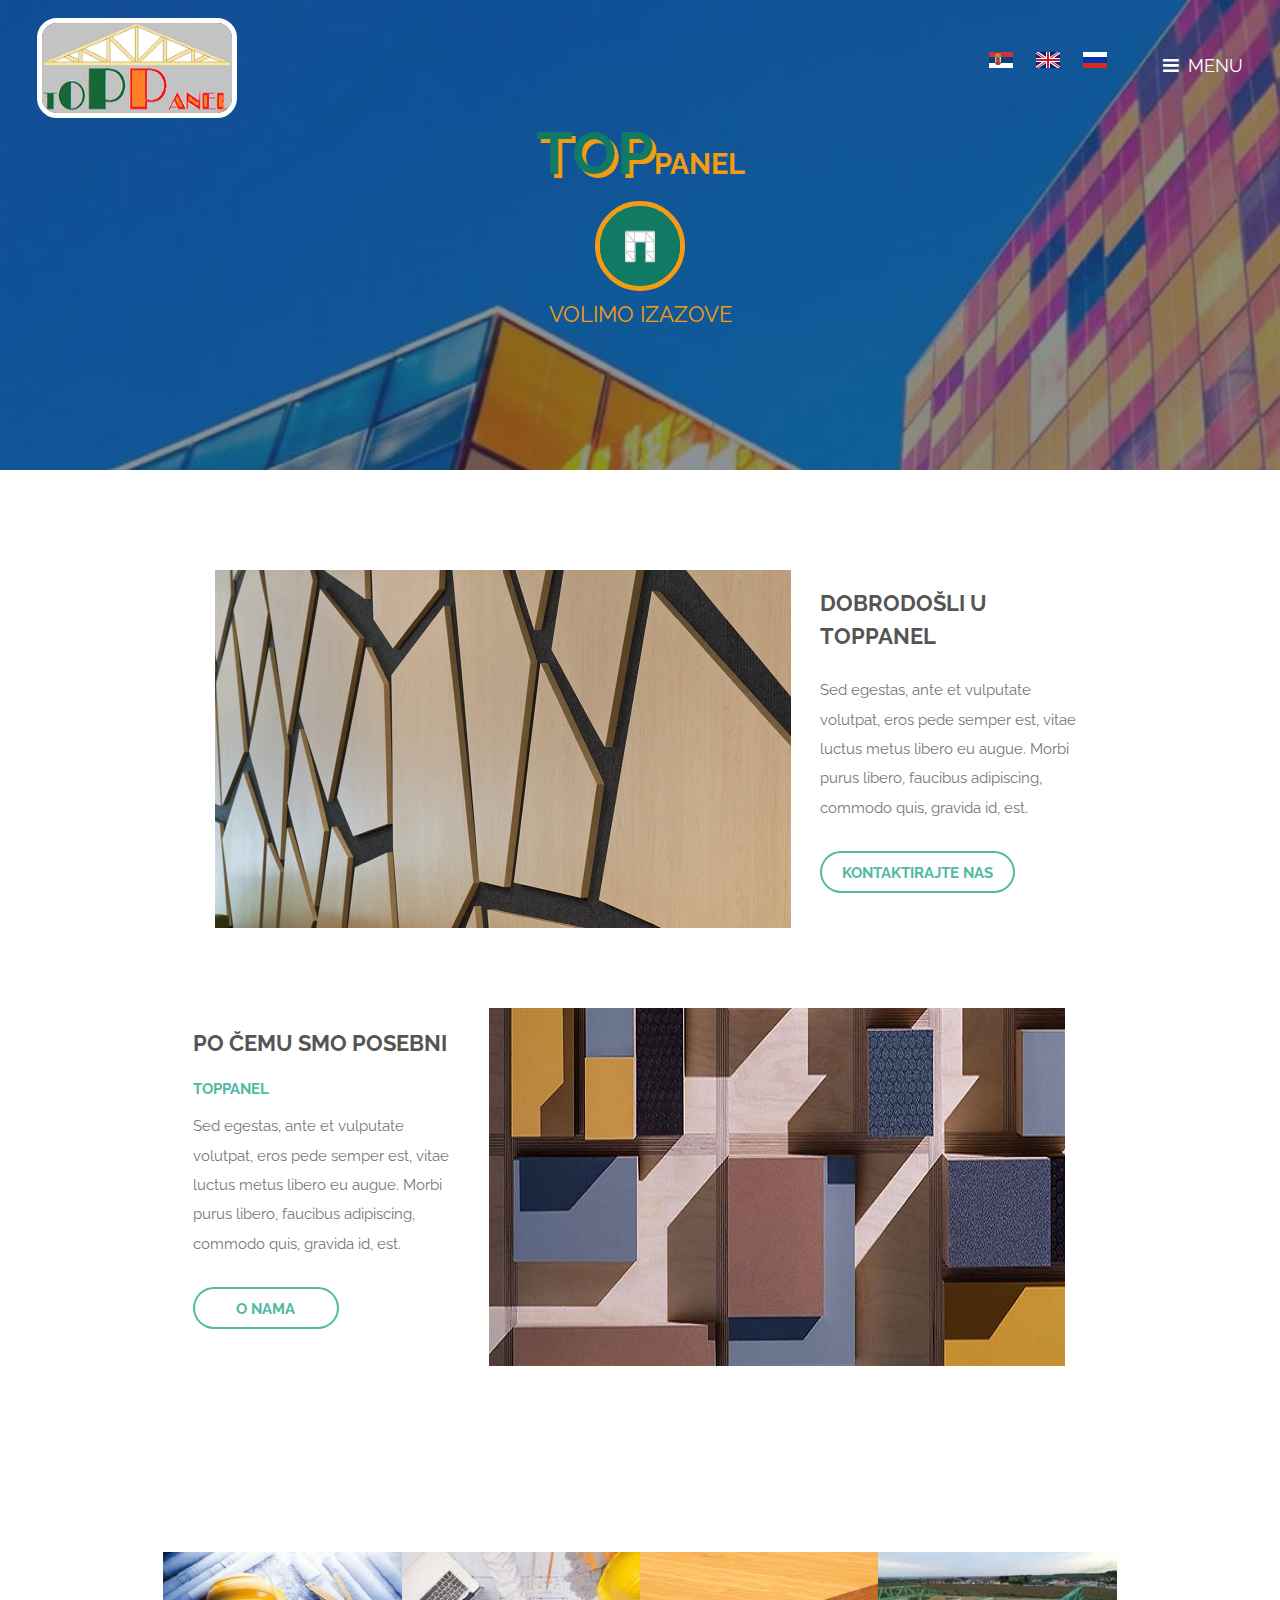
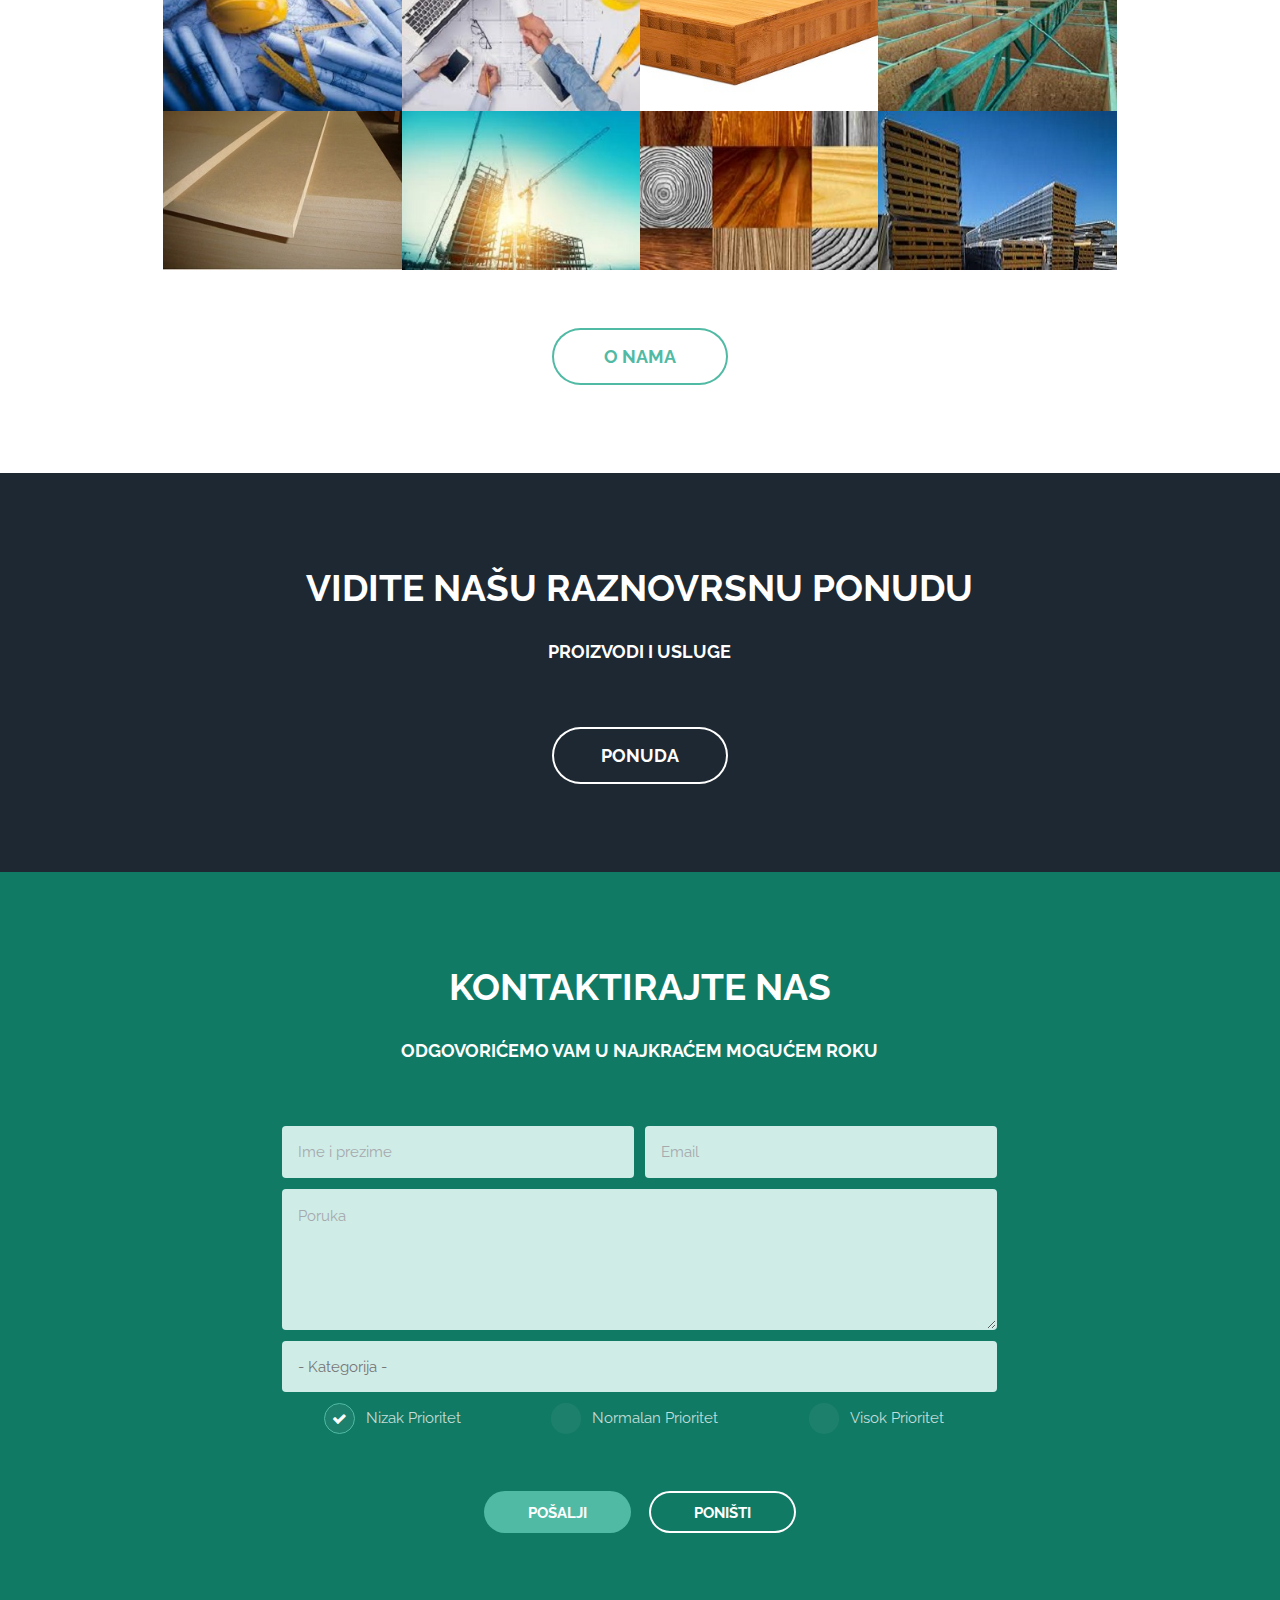
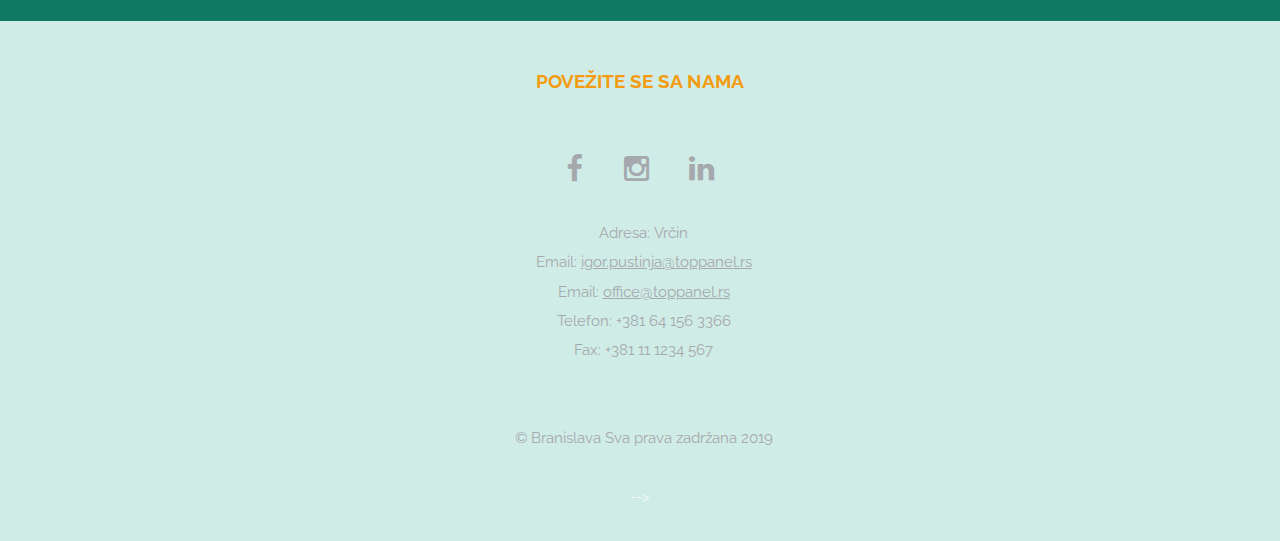
==== commit ed2c7eaa: "Update index.html" ====
--- a/index.html
+++ b/index.html
@@ -108,7 +108,7 @@
 						
 						<a href="#" class="image"><img src="images/izgradnja.jpg" alt="" /></a>
 						<a href="#" class="image"><img src="images/drvo1.jpg" alt="" /></a>
-						<a href="#" class="image"><img src="images/pic07.jpg" alt="" /></a>
+						<a href="#" class="image"><img src="images/paneli-skladiste.jpg" alt="" /></a>
 					</div>
 					<ul class="actions">
 						<li><a href="oNama.html" class="button big alt">O nama</a></li>
@@ -239,4 +239,4 @@
 			<script src="assets/js/main.js"></script>
 
 	</body>
-</html>+</html>
